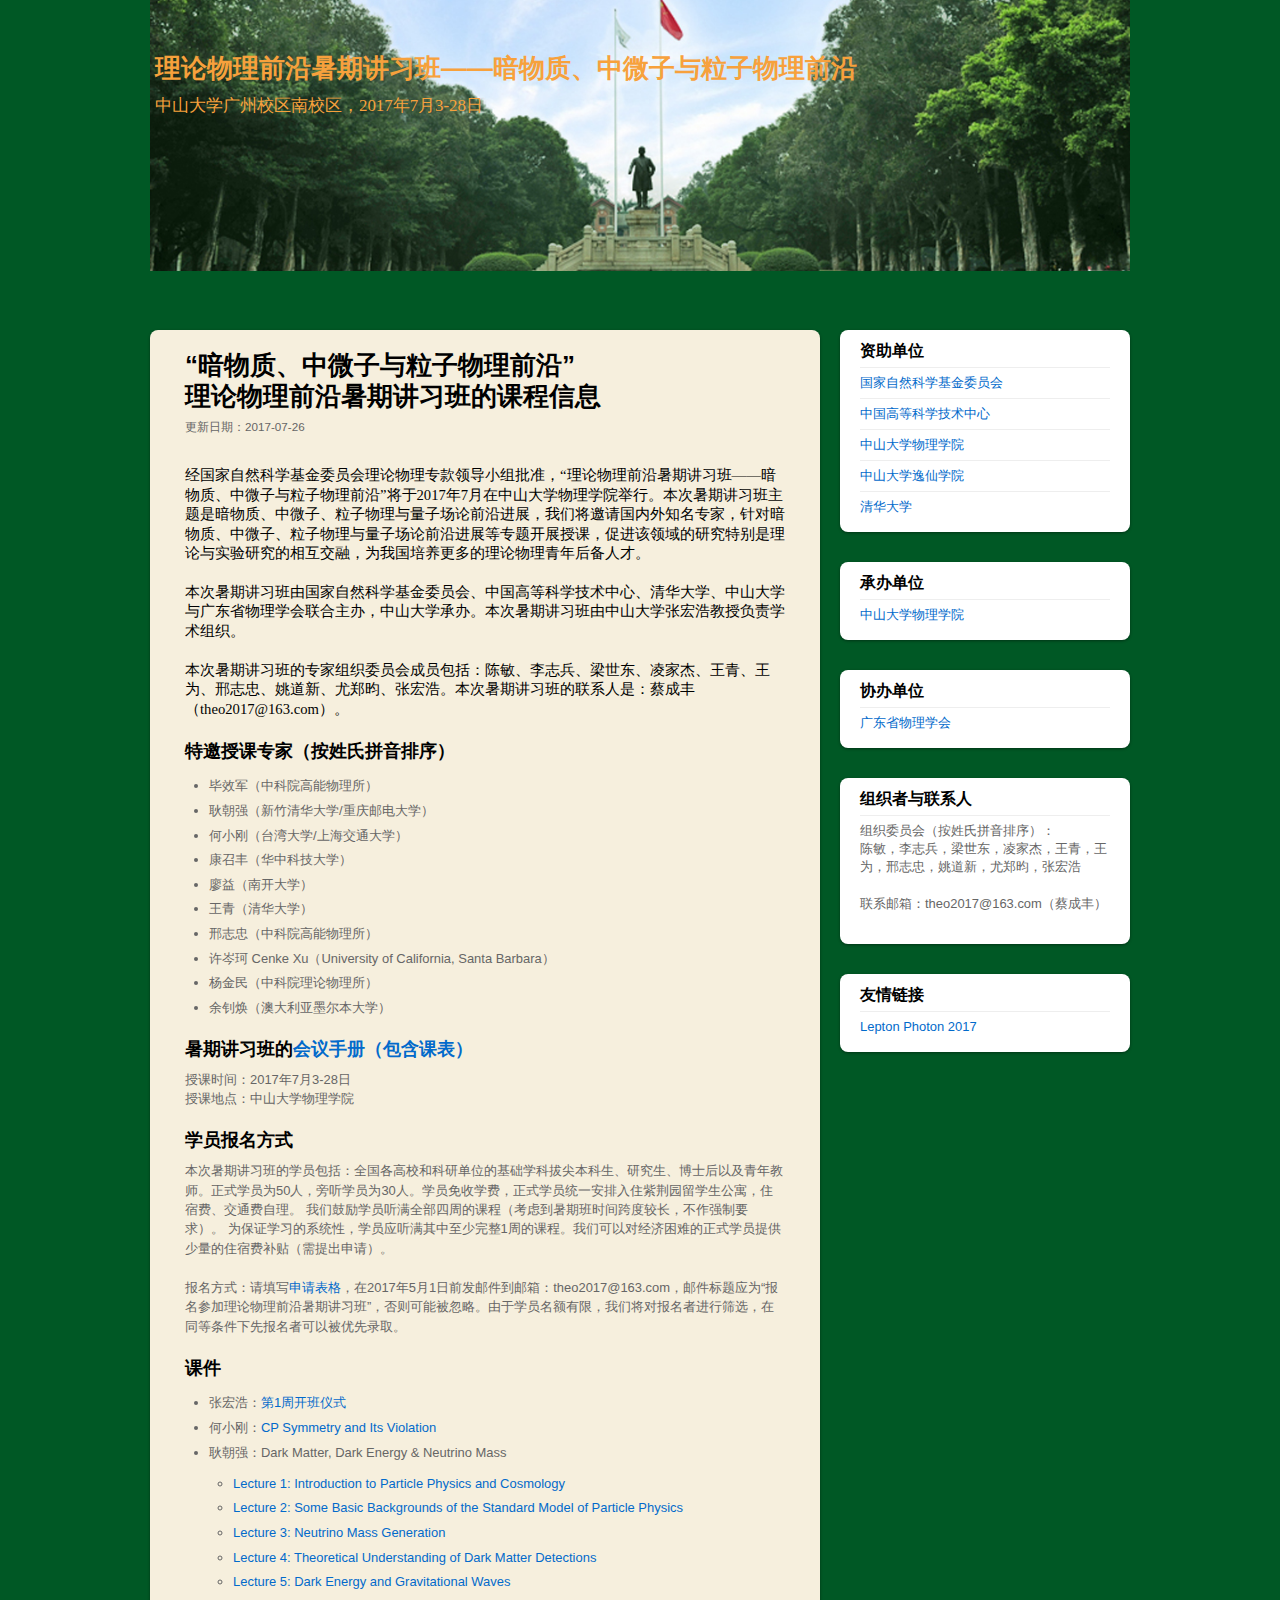
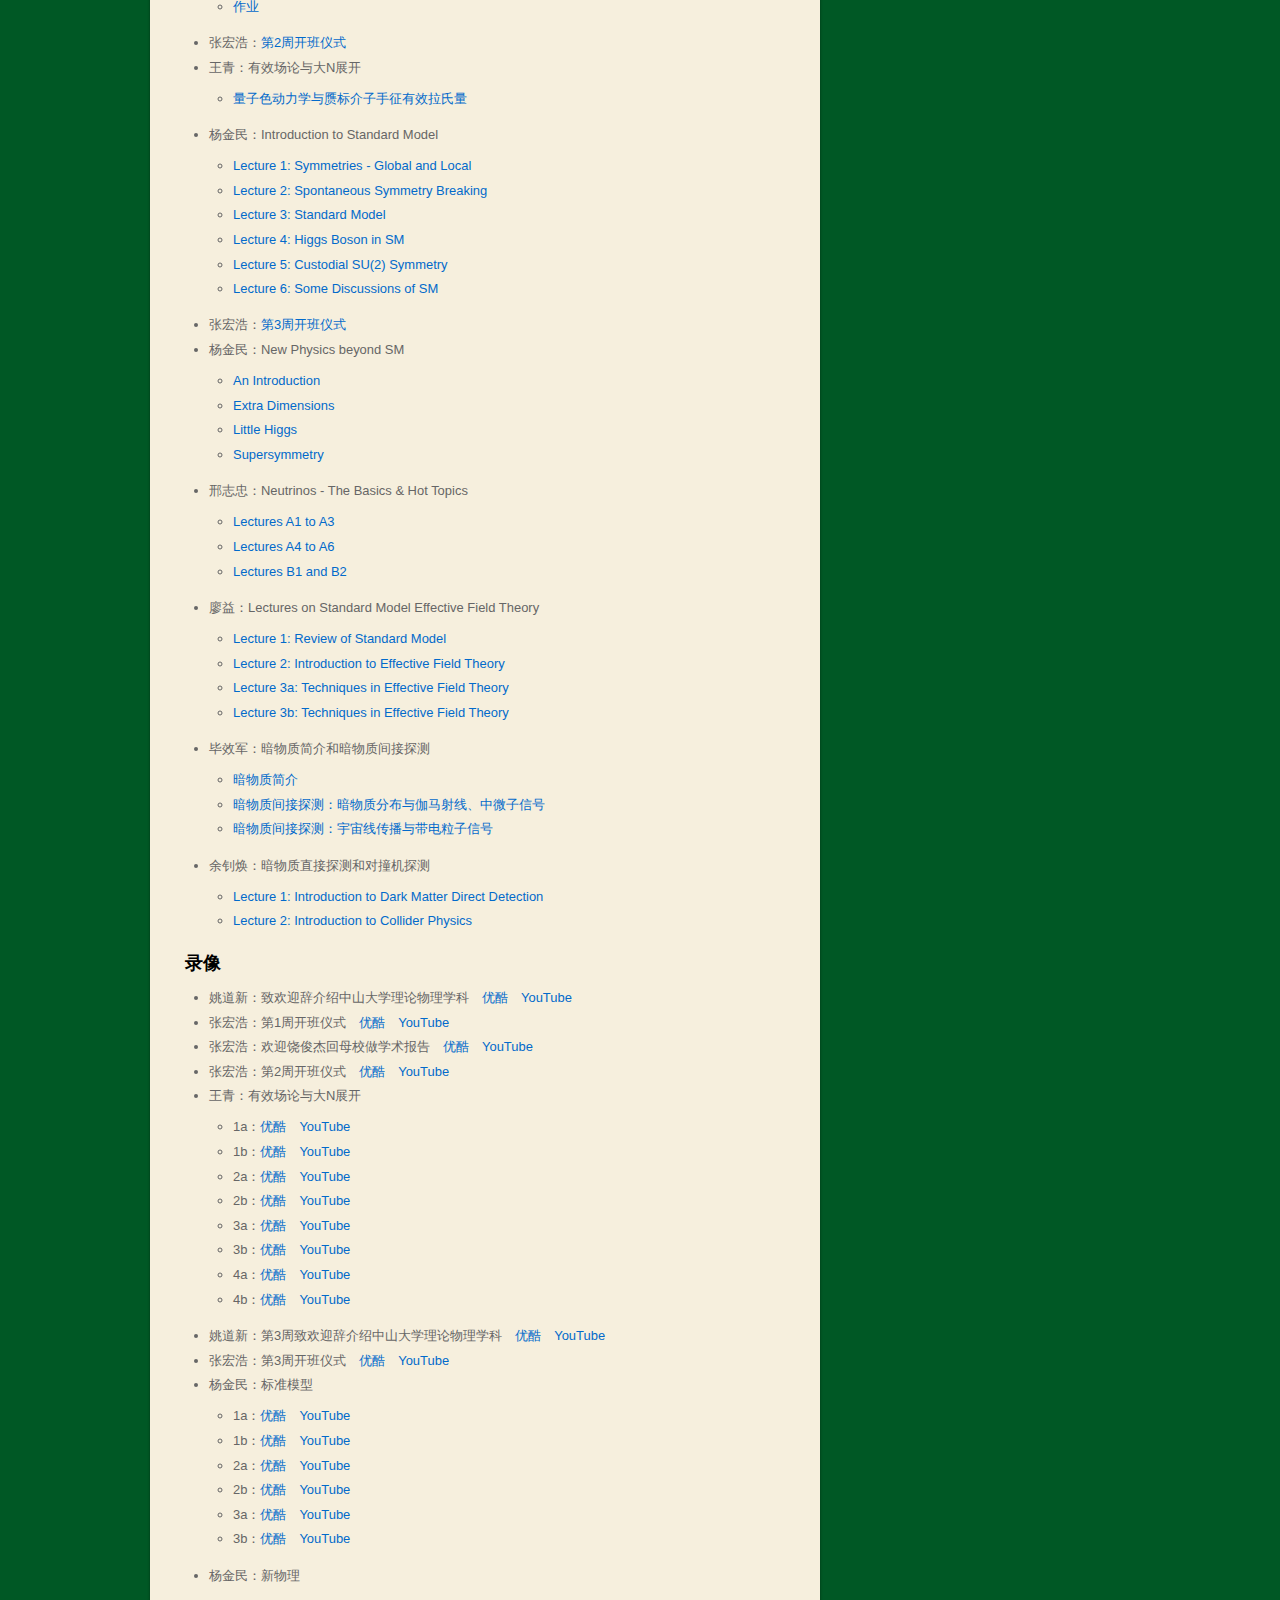
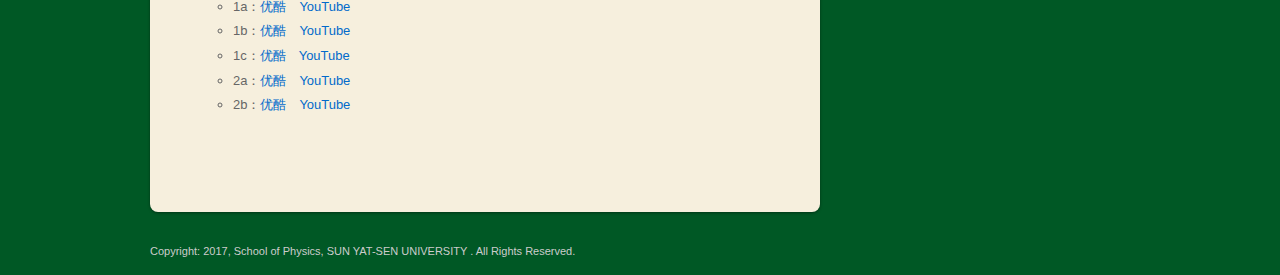
==== theo2017/index.html @ 22d54a9c "test" ====
<!DOCTYPE html PUBLIC "-//W3C//DTD XHTML 1.0 Transitional//EN" "http://www.w3.org/TR/xhtml1/DTD/xhtml1-transitional.dtd">
<html xmlns="http://www.w3.org/1999/xhtml">
<head>

<meta http-equiv="Content-Type" content="text/html;charset=UTF-8">

<!-- disable iPhone inital scale -->
<meta name="viewport" content="width=device-width; initial-scale=1.0">

<title>理论物理前沿暑期讲习班——暗物质、中微子与粒子物理前沿</title>

<meta http-equiv="pragma" content="no-cache">
<meta http-equiv="cache-control" content="no-cache,no-store">
<meta http-equiv="expires" content="-1">


    <!--[if lt IE 9]>
	<script src="html5.js"></script>
	<h3 style="text-align:center; color:white;">You may need a browser which support the <i>html5</i>. (Such as Firefox, Chrome, safari, opera.)</h3>
    <![endif]--> 

<!-- main css -->
<link href="style000.css" rel="stylesheet" type="text/css">

<!-- media queries css -->
<link href="media-qu.css" rel="stylesheet" type="text/css">

</head>

<body>

<div id="pagewrap">

	<header id="header">

		<hgroup>
                     <img src="logo0000.jpg"></img>
			<H1 id="site-logo"><span style="color:#f7a13c;">理论物理前沿暑期讲习班——暗物质、中微子与粒子物理前沿</span></H1>
			<h2 id="site-description">中山大学广州校区南校区，2017年7月3-28日</h2>
		</hgroup>

		

	</header>
	<!-- /#header -->
	
	<div id="content">

		<article class="post clearfix">

			<header>
				<h2 class="post-title">“暗物质、中微子与粒子物理前沿”
<br>理论物理前沿暑期讲习班的课程信息</h2>
				<p class="post-meta">更新日期：2017-07-26</p>
			</header>


<br>
<p class="zhengwen">

经国家自然科学基金委员会理论物理专款领导小组批准，“理论物理前沿暑期讲习班——暗物质、中微子与粒子物理前沿”将于2017年7月在中山大学物理学院举行。本次暑期讲习班主题是暗物质、中微子、粒子物理与量子场论前沿进展，我们将邀请国内外知名专家，针对暗物质、中微子、粒子物理与量子场论前沿进展等专题开展授课，促进该领域的研究特别是理论与实验研究的相互交融，为我国培养更多的理论物理青年后备人才。<br>
<br>
本次暑期讲习班由国家自然科学基金委员会、中国高等科学技术中心、清华大学、中山大学与广东省物理学会联合主办，中山大学承办。本次暑期讲习班由中山大学张宏浩教授负责学术组织。<br>
<br>
本次暑期讲习班的专家组织委员会成员包括：陈敏、李志兵、梁世东、凌家杰、王青、王为、邢志忠、姚道新、尤郑昀、张宏浩。本次暑期讲习班的联系人是：蔡成丰（theo2017@163.com）。

<h3>特邀授课专家（按姓氏拼音排序）</h3>
<ul>

<li>毕效军（中科院高能物理所）
<!--<li>曹庆宏（北京大学）*-->
<!--<li>戴自海（香港科技大学）*-->
<li>耿朝强（新竹清华大学/重庆邮电大学）
<li>何小刚（台湾大学/上海交通大学）
<li>康召丰（华中科技大学）
<li>廖益（南开大学）
<li>王青（清华大学）
<li>邢志忠（中科院高能物理所）
<li>许岑珂 Cenke Xu（University of California, Santa Barbara）
<li>杨金民（中科院理论物理所）
<li>余钊焕（澳大利亚墨尔本大学）
</ul>

<h3>暑期讲习班的<a href="./handbook.pdf" target="_blank" rel="nofollow">会议手册（包含课表）</a></h3>
授课时间：2017年7月3-28日<br>
授课地点：中山大学物理学院

<h3>学员报名方式</h3>
本次暑期讲习班的学员包括：全国各高校和科研单位的基础学科拔尖本科生、研究生、博士后以及青年教师。正式学员为50人，旁听学员为30人。学员免收学费，正式学员统一安排入住紫荆园留学生公寓，住宿费、交通费自理。
我们鼓励学员听满全部四周的课程（考虑到暑期班时间跨度较长，不作强制要求）。
为保证学习的系统性，学员应听满其中至少完整1周的课程。我们可以对经济困难的正式学员提供少量的住宿费补贴（需提出申请）。<br>
<br>
报名方式：请填写<a href="./apply.doc" target="_blank" rel="nofollow">申请表格</a>，在2017年5月1日前发邮件到邮箱：theo2017@163.com，邮件标题应为“报名参加理论物理前沿暑期讲习班”，否则可能被忽略。由于学员名额有限，我们将对报名者进行筛选，在同等条件下先报名者可以被优先录取。
<br>

<h3>课件</h3>
<ul>
	<li>张宏浩：<a href="slides/暑期学校第1周开班仪式.pdf" target="_blank">第1周开班仪式</a></li>
	<li>何小刚：<a href="slides/HeXG_1707_CP_violation.pdf" target="_blank">CP Symmetry and Its Violation</a></li>
	<li>耿朝强：Dark Matter, Dark Energy & Neutrino Mass</li>
	<ul>
		<li><a href="slides/GengCQ_1707_DM_DE_NeutrinoMass_lec1.pdf" target="_blank">Lecture 1: Introduction to Particle Physics and Cosmology</a></li>
		<li><a href="slides/GengCQ_1707_DM_DE_NeutrinoMass_lec2.pdf" target="_blank">Lecture 2: Some Basic Backgrounds of the Standard Model of Particle Physics</a></li>
		<li><a href="slides/GengCQ_1707_DM_DE_NeutrinoMass_lec3.pdf" target="_blank">Lecture 3: Neutrino Mass Generation</a></li>
		<li><a href="slides/GengCQ_1707_DM_DE_NeutrinoMass_lec4.pdf" target="_blank">Lecture 4: Theoretical Understanding of Dark Matter Detections</a></li>
		<li><a href="slides/GengCQ_1707_DM_DE_NeutrinoMass_lec5.pdf" target="_blank">Lecture 5: Dark Energy and Gravitational Waves</a></li>
		<li><a href="slides/GengCQ_1707_homework.pdf" target="_blank">作业</a></li>
	</ul>
	<li>张宏浩：<a href="slides/暑期学校第2周开班仪式.pdf" target="_blank">第2周开班仪式</a></li>
	<li>王青：有效场论与大N展开</li>
	<ul>
		<li><a href="slides/WangQ_1707_EFT_2.pdf" target="_blank">量子色动力学与赝标介子手征有效拉氏量</a></li>
	</ul>
	<li>杨金民：Introduction to Standard Model</li>
	<ul>
		<li><a href="slides/YangJM_1707_SM_1.ppt" target="_blank">Lecture 1: Symmetries - Global and Local</a></li>
		<li><a href="slides/YangJM_1707_SM_2.ppt" target="_blank">Lecture 2: Spontaneous Symmetry Breaking</a></li>
		<li><a href="slides/YangJM_1707_SM_3.ppt" target="_blank">Lecture 3: Standard Model</a></li>
		<li><a href="slides/YangJM_1707_SM_4.ppt" target="_blank">Lecture 4: Higgs Boson in SM</a></li>
		<li><a href="slides/YangJM_1707_SM_5.ppt" target="_blank">Lecture 5: Custodial SU(2) Symmetry</a></li>
		<li><a href="slides/YangJM_1707_SM_6.ppt" target="_blank">Lecture 6: Some Discussions of SM</a></li>
	</ul>
	<li>张宏浩：<a href="slides/暑期学校第3周开班仪式.pdf" target="_blank">第3周开班仪式</a></li>
	<li>杨金民：New Physics beyond SM</li>
	<ul>
		<li><a href="slides/YangJM_1707_NP_0-Intro.pptx" target="_blank">An Introduction</a></li>
		<li><a href="slides/YangJM_1707_NP_1-extra-dim.ppt" target="_blank">Extra Dimensions</a></li>
		<li><a href="slides/YangJM_1707_NP_2-LHT.ppt" target="_blank">Little Higgs</a></li>
		<li><a href="slides/YangJM_1707_NP_4-SUSY.ppt" target="_blank">Supersymmetry</a></li>
	</ul>
	<li>邢志忠：Neutrinos - The Basics & Hot Topics</li>
	<ul>
		<li><a href="slides/XingZZ_1707_neutrinos_A1-A3.pdf" target="_blank">Lectures A1 to A3</a></li>
		<li><a href="slides/XingZZ_1707_neutrinos_A4-A6.pdf" target="_blank">Lectures A4 to A6</a></li>
		<li><a href="slides/XingZZ_1707_neutrinos_B1-B2.ppt" target="_blank">Lectures B1 and B2</a></li>
	</ul>
	<li>廖益：Lectures on Standard Model Effective Field Theory</li>
	<ul>
		<li><a href="slides/LiaoY_1707_lect1_SM.pdf" target="_blank">Lecture 1: Review of Standard Model</a></li>
		<li><a href="slides/LiaoY_1707_lect2_EFT.pdf" target="_blank">Lecture 2: Introduction to Effective Field Theory</a></li>
		<li><a href="slides/LiaoY_1707_lect3a_EFT_tech.pdf" target="_blank">Lecture 3a: Techniques in Effective Field Theory</a></li>
		<li><a href="slides/LiaoY_1707_lect3b_EFT_tech.pdf" target="_blank">Lecture 3b: Techniques in Effective Field Theory</a></li>
	</ul>
	<li>毕效军：暗物质简介和暗物质间接探测</li>
	<ul>
		<li><a href="slides/BiXJ_lect1_DM_intro.pdf" target="_blank">暗物质简介</a></li>
		<li><a href="slides/BiXJ_lect2_DM_ID_gamma_nu.pdf" target="_blank">暗物质间接探测：暗物质分布与伽马射线、中微子信号</a></li>
		<li><a href="slides/BiXJ_lect3_DM_ID_CR.pdf" target="_blank">暗物质间接探测：宇宙线传播与带电粒子信号</a></li>
	</ul>
	<li>余钊焕：暗物质直接探测和对撞机探测</li>
	<ul>
		<li><a href="slides/YuZH_lect1_DM_DD.pdf" target="_blank">Lecture 1: Introduction to Dark Matter Direct Detection</a></li>
		<li><a href="slides/YuZH_lect2_cld_phys.pdf" target="_blank">Lecture 2: Introduction to Collider Physics</a></li>
	</ul>
</ul>

<h3>录像</h3>
<ul>
	<li>姚道新：致欢迎辞介绍中山大学理论物理学科　<a href="http://v.youku.com/v_show/id_XMjg2NTg5NTA0MA==.html" target="_blank">优酷</a>　<a href="http://v.youku.com/v_show/id_XMjg2NTg5NTA0MA==.html" target="_blank">YouTube</a></li>
	<li>张宏浩：第1周开班仪式　<a href="http://v.youku.com/v_show/id_XMjg2NTgzMzA0NA==.html" target="_blank">优酷</a>　<a href="https://youtu.be/gjyWeaBcrw8" target="_blank">YouTube</a></li>
	<li>张宏浩：欢迎饶俊杰回母校做学术报告　<a href="http://v.youku.com/v_show/id_XMjg4MTA0NDU5Ng==.html" target="_blank">优酷</a>　<a href="https://youtu.be/EMFXEBQ53G8" target="_blank">YouTube</a></li>
	<li>张宏浩：第2周开班仪式　<a href="http://v.youku.com/v_show/id_XMjg4MjIxNDg1Mg==.html" target="_blank">优酷</a>　<a href="https://youtu.be/KOdZoD5fe4E" target="_blank">YouTube</a></li>
	<li>王青：有效场论与大N展开</li>
	<ul>
		<li>1a：<a href="http://v.youku.com/v_show/id_XMjg4NDQ1NDI2OA==.html" target="_blank">优酷</a>　<a href="https://youtu.be/XQT_TMJ_gfk" target="_blank">YouTube</a></li>
		<li>1b：<a href="http://v.youku.com/v_show/id_XMjg4NDcwNjc2NA==.html" target="_blank">优酷</a>　<a href="https://youtu.be/89X8x8LZ858" target="_blank">YouTube</a></li>
		<li>2a：<a href="http://v.youku.com/v_show/id_XMjg4NzM0MzY4OA==.html" target="_blank">优酷</a>　<a href="https://youtu.be/4hsB69m6s2o" target="_blank">YouTube</a></li>
		<li>2b：<a href="http://v.youku.com/v_show/id_XMjg4NzQwNzk4MA==.html" target="_blank">优酷</a>　<a href="https://youtu.be/ryXIZwUCMFA" target="_blank">YouTube</a></li>
		<li>3a：<a href="http://v.youku.com/v_show/id_XMjg5MDE3NzI4OA==.html" target="_blank">优酷</a>　<a href="https://youtu.be/KOdAHHt1Vss" target="_blank">YouTube</a></li>
		<li>3b：<a href="http://v.youku.com/v_show/id_XMjg5MDUzNTYyMA==.html" target="_blank">优酷</a>　<a href="https://youtu.be/kt-hk7jhc0A" target="_blank">YouTube</a></li>
		<li>4a：<a href="http://v.youku.com/v_show/id_XMjg5MzMwODQ2NA==.html" target="_blank">优酷</a>　<a href="https://youtu.be/uxqRNf-1vTw" target="_blank">YouTube</a></li>
		<li>4b：<a href="http://v.youku.com/v_show/id_XMjg5MzQyMDQ2OA==.html" target="_blank">优酷</a>　<a href="https://youtu.be/hkafSw60Tnw" target="_blank">YouTube</a></li>
	</ul>
	<li>姚道新：第3周致欢迎辞介绍中山大学理论物理学科　<a href="http://v.youku.com/v_show/id_XMjg5ODMwMTc5Mg==.html" target="_blank">优酷</a>　<a href="https://youtu.be/1mBqqwbQ8Vc" target="_blank">YouTube</a></li>
	<li>张宏浩：第3周开班仪式　<a href="http://v.youku.com/v_show/id_XMjg5ODAzNzUwOA==.html" target="_blank">优酷</a>　<a href="https://youtu.be/jtyEj0Jph9Q" target="_blank">YouTube</a></li>
	<li>杨金民：标准模型</li>
	<ul>
		<li>1a：<a href="http://v.youku.com/v_show/id_XMjg5ODE1OTYwOA==.html" target="_blank">优酷</a>　<a href="https://youtu.be/L6YeV6BAdGI" target="_blank">YouTube</a></li>
		<li>1b：<a href="http://v.youku.com/v_show/id_XMjg5ODI0NTUwNA==.html" target="_blank">优酷</a>　<a href="https://youtu.be/PniGvNuffuI" target="_blank">YouTube</a></li>
		<li>2a：<a href="http://v.youku.com/v_show/id_XMjkwMDA3ODkwNA==.html" target="_blank">优酷</a>　<a href="https://youtu.be/K9Jy_ekG0X4" target="_blank">YouTube</a></li>
		<li>2b：<a href="http://v.youku.com/v_show/id_XMjkwMTA0NDMwOA==.html" target="_blank">优酷</a>　<a href="https://youtu.be/PHDETu2nsq0" target="_blank">YouTube</a></li>
		<li>3a：<a href="http://v.youku.com/v_show/id_XMjkwNDIxMzA0NA==.html" target="_blank">优酷</a>　<a href="https://youtu.be/ELVitCm0CVw" target="_blank">YouTube</a></li>
		<li>3b：<a href="http://v.youku.com/v_show/id_XMjkwNDIxNjM0NA==.html" target="_blank">优酷</a>　<a href="https://youtu.be/_60155E6OYc" target="_blank">YouTube</a></li>
	</ul>
	<li>杨金民：新物理</li>
	<ul>
		<li>1a：<a href="http://v.youku.com/v_show/id_XMjkwNTYwMDc5Ng==.html" target="_blank">优酷</a>　<a href="https://youtu.be/FF-zbcbVbo4" target="_blank">YouTube</a></li>
		<li>1b：<a href="http://v.youku.com/v_show/id_XMjkwNTczODU5Ng==.html" target="_blank">优酷</a>　<a href="https://youtu.be/kz6fAfQloJA" target="_blank">YouTube</a></li>
		<li>1c：<a href="http://v.youku.com/v_show/id_XMjkwNjAzNzI5Ng==.html" target="_blank">优酷</a>　<a href="https://youtu.be/1-XF1yk3pGI" target="_blank">YouTube</a></li>
		<li>2a：<a href="http://v.youku.com/v_show/id_XMjkwNjQ0NTYxNg==.html" target="_blank">优酷</a>　<a href="https://youtu.be/vD3pzwej-Oo" target="_blank">YouTube</a></li>
		<li>2b：<a href="http://v.youku.com/v_show/id_XMjkwNjk5NjgzMg==.html" target="_blank">优酷</a>　<a href="https://youtu.be/1xt3Qe5IboQ" target="_blank">YouTube</a></li>
	</ul>
</ul>


<br>


</p>
		</article>
		<!-- /.post -->

	</div>
	<!-- /#content --> 
	
	
	<aside id="sidebar">

		<section class="widget clearfix">
			<h4 class="widgettitle">资助单位</h4>
			<ul>
				<li><a href="http://www.nsfc.gov.cn/" target="_blank" rel="nofollow">国家自然科学基金委员会</a></li>
<li><a href="http://www.ccast.ac.cn/" target="_blank" rel="nofollow">中国高等科学技术中心</a></li>
				<li><a href="http://spe.sysu.edu.cn/" target="_blank" rel="nofollow">中山大学物理学院</a></li>
<li><a href="http://yss.sysu.edu.cn/" target="_blank" rel="nofollow">中山大学逸仙学院</a></li>
<li><a href="http://www.tsinghua.edu.cn/publish/newthu/index.html" target="_blank" rel="nofollow">清华大学</a></li>	
					
			</ul>
		</section>

<section class="widget">
			<h4 class="widgettitle">承办单位</h4>
			<ul>
<li>
<a href="http://spe.sysu.edu.cn/" target="_blank" rel="nofollow">中山大学物理学院</a>
</li>			</ul>
		</section>


<section class="widget">
			<h4 class="widgettitle">协办单位</h4>
			<ul>
<li>
<a href="http://www.gdphyss.org/" target="_blank" rel="nofollow">广东省物理学会</a>
</li>			</ul>
		</section>

		<section class="widget">
			<h4 class="widgettitle">组织者与联系人</h4>
			<ul>
<li>
<p> 
组织委员会（按姓氏拼音排序）：<br>
陈敏，李志兵，梁世东，凌家杰，王青，王为，邢志忠，姚道新，尤郑昀，张宏浩

<br><br>
联系邮箱：theo2017@163.com（蔡成丰）<br>

</p>				

</li>

			</ul>
		</section>

<section class="widget">
			<h4 class="widgettitle">友情链接</h4>
			<ul>
<li>
<a href="http://lp2017.sysu.edu.cn/" target="_blank" rel="nofollow">Lepton Photon 2017</a>
</li>			</ul>
		</section>

		<!-- /.widget -->

						
	</aside>
	<!-- /#sidebar -->

	<footer id="footer">
	<p>Copyright: 2017, School of Physics, SUN YAT-SEN UNIVERSITY . All Rights Reserved.</p>
	</footer>
	<!-- /#footer --> 
	
</div>
<!-- /#pagewrap -->


</body></html>
---- theo2017/style000.css ----
/************************************************************************************
RESET
*************************************************************************************/
html, body, address, blockquote, div, dl, form, h1, h2, h3, h4, h5, h6, ol, p, pre, table, ul,
dd, dt, li, tbody, td, tfoot, th, thead, tr, button, del, ins, map, object,
a, abbr, acronym, b, bdo, big, br, cite, code, dfn, em, i, img, kbd, q, samp, small, span,
strong, sub, sup, tt, var, legend, fieldset {
	margin: 0;
	padding: 0;
}

img, fieldset {
	border: 0;
}

/* set image max width to 100% */
img {
	max-width: 100%;
	height: auto;
	width: auto\9; /* ie8 */
}

/* set html5 elements to block */
article, aside, details, figcaption, figure, footer, header, hgroup, menu, nav, section { 
    display: block;
}

/************************************************************************************
GENERAL STYLING
*************************************************************************************/
html{overflow-y:scroll;}

body {
	background: #0d1424 url(08837.jpg) repeat center top;
	font: .81em/150% Arial, Helvetica, sans-serif;
	color: #666;
}

a {
	color: #026acb;
	text-decoration: none;
	outline: none;
}
a:hover {
	text-decoration: underline;
}
p {
	margin: 0 0 1.2em;
	padding: 0;
}

/* list */
ul, ol {
	margin: 1em 0 1.4em 24px;
	padding: 0;
	line-height: 140%;
}
li {
	margin: 0 0 .5em 0;
	padding: 0;
}

/* headings */
h1, h2, h3, h4, h5, h6 {
	line-height: 1.4em;
	margin: 20px 0 .4em;
	color: #000000;
}
h1 {
	font-size: 2em;
}
h2 {
	font-size: 1.6em;
}
h3 {
	font-size: 1.4em;
}
h4 {
	font-size: 1.2em;
}
h5 {
	font-size: 1.1em;
}
h6 {
	font-size: 1em;
}

/* reset webkit search input styles */
input[type=search] {
	-webkit-appearance: none;
	outline: none;
}
input[type="search"]::-webkit-search-decoration, 
input[type="search"]::-webkit-search-cancel-button {
	display: none;
}

/************************************************************************************
STRUCTURE
*************************************************************************************/
#pagewrap {
	width: 980px;
	margin: 0 auto;
}

/************************************************************************************
HEADER
*************************************************************************************/
#header {
	position: relative;
	height: 300px;}

/* site logo */
#site-logo {
	position: absolute;
	top: 30px;
	left:5px;
}
#site-logo a {
	font: bold 50px/100% Helvetica, Arial, sans-serif;
	color: #ffffff;
	text-decoration: none;
}

/* site description */
#site-description {
	font: normal 130%/130% palatino,Georgia,"Times New Roman", Times, serif;
	color: #f7a13c;
	position: absolute;
	top: 75px;
	left:5px;
}

/* searchform */
#searchform {
	position: absolute;
	right: 10px;
	bottom: 6px;
	z-index: 100;
	width: 160px;
}
#searchform #s {
	width: 140px;
	float: right;
	background: #ffffff;
	border: none;
	padding: 6px 10px;
	/* border radius */
	-webkit-border-radius: 5px;
	-moz-border-radius: 5px;
	border-radius: 5px;
	/* box shadow */
	-webkit-box-shadow: inset 0 1px 2px rgba(0,0,0,.2);
	-moz-box-shadow: inset 0 1px 2px rgba(0,0,0,.2);
	box-shadow: inset 0 1px 2px rgba(0,0,0,.2);
	/* transition */
	-webkit-transition: width .7s;
	-moz-transition: width .7s;
	transition: width .7s;
}

/************************************************************************************
MAIN NAVIGATION
*************************************************************************************/
#main-nav {
	width: 100%;
	background: #cccccc;
	margin: 0;
	padding: 0;
	position: absolute;
	left: 0;
	bottom: 0;
	z-index: 100;
	/* gradient */
	background: #6a6a6a url(http://hepg.sdu.edu.cn/~dyb2013/css/images/nav-bar-bg.png) repeat-x;
	background: -webkit-gradient(linear, left top, left bottom, from(#b9b9b9), to(#6a6a6a));
	background: -moz-linear-gradient(top,  #b9b9b9,  #6a6a6a);
	background: linear-gradient(-90deg, #b9b9b9, #6a6a6a);
	/* rounded corner */
	-webkit-border-radius: 8px;
	-moz-border-radius: 8px;
	border-radius: 8px;
	/* box shadow */
	-webkit-box-shadow: inset 0 1px 0 rgba(255,255,255,.3), 0 1px 1px rgba(0,0,0,.4);
	-moz-box-shadow: inset 0 1px 0 rgba(255,255,255,.3), 0 1px 1px rgba(0,0,0,.4);
	box-shadow: inset 0 1px 0 rgba(255,255,255,.3), 0 1px 1px rgba(0,0,0,.4);
}
#main-nav li {
	margin: 0;
	padding: 0;
	list-style: none;
	float: left;
	position: relative;
}
#main-nav li:first-child {
	margin-left: 10px;
}
#main-nav a {
	line-height: 100%;
	font-weight: bold;
	color: #ffffff;
	display: block;
	padding: 14px 15px;
	text-decoration: none;
	text-shadow: 0 -1px 0 rgba(0,0,0,.5);
}
#main-nav a:hover {
	color: #ffffff;
	background: #474747;
	/* gradient */
	background: -webkit-gradient(linear, left top, left bottom, from(#282828), to(#4f4f4f));
	background: -moz-linear-gradient(top,  #282828,  #4f4f4f);
	background: linear-gradient(-90deg, #282828, #4f4f4f);
}

/************************************************************************************
CONTENT
*************************************************************************************/
#content {
	background: #f6efdd;
	margin: 30px 0 30px;
	padding: 20px 35px;
	width: 600px;
	float: left;
	/* rounded corner */
	-webkit-border-radius: 8px;
	-moz-border-radius: 8px;
	border-radius: 8px;
	/* box shadow */
	-webkit-box-shadow: 0 1px 3px rgba(0,0,0,.4);
	-moz-box-shadow: 0 1px 3px rgba(0,0,0,.4);
	box-shadow: 0 1px 3px rgba(0,0,0,.4);
}

/* post */
.post {
	margin-bottom: 40px;
}
.post-title {
	margin: 0 0 5px;
	padding: 0;
	font: bold 26px/120% Arial, Helvetica, sans-serif;
}
.post-title a {
	text-decoration: none;
	color: #000000;
}
.post-meta {
	margin: 0 0 10px;
	font-size: 90%;
}

/* post image */
.post-image {
	margin: 0 0 15px;
}

.zhengwen
{
	color:#000000;
	font-family:'palatino', 'georgia','times new roman', times, serif;;
	font-size:11pt;
}

/************************************************************************************
SIDEBAR
*************************************************************************************/
#sidebar {
	width: 290px;
	float: right;
	margin: 30px 0 30px;
}
.widget {
	background: #ffffff;
	margin: 0 0 30px;
	padding: 10px 20px;
	/* rounded corner */
	-webkit-border-radius: 8px;
	-moz-border-radius: 8px;
	border-radius: 8px;
	/* box shadow */
	-webkit-box-shadow: 0 1px 3px rgba(0,0,0,.4);
	-moz-box-shadow: 0 1px 3px rgba(0,0,0,.4);
	box-shadow: 0 1px 3px rgba(0,0,0,.4);
}
.widgettitle {
	margin: 0 0 5px;
	padding: 0;	
}
.widget ul {
	margin: 0;
	padding: 0;
}
.widget li {
	margin: 0;
	padding: 6px 0;
	list-style: none;
	clear: both;
	border-top: solid 1px #eee;
}

/* flickr widget */
.widget .flickr_badge_image {
	margin-top: 10px;
}
.widget .flickr_badge_image img {
	width: 48px;
	height: 48px;
	margin-right: 12px;
	margin-bottom: 12px;
	float: left;
}

/************************************************************************************
FOOTER
*************************************************************************************/
#footer {
	clear: both;
	color: #cccccc;
	font-size: 85%;
}
#footer a {
	color: #ffffff;
}

/************************************************************************************
CLEARFIX
*************************************************************************************/
.clearfix:after { visibility: hidden; display: block; font-size: 0; content: " "; clear: both; height: 0; }
.clearfix { display: inline-block; }
.clearfix { display: block; zoom: 1; }

/***********************************************************************************
table
*************************************************************************************/

table.seminars
{

border-collapse: collapse;
width:100%;
border-color:black;

}



td
{
/*
padding-left: 0.2cm;
*/
height:40px;
}

td.date
{
width:70px;
}
---- theo2017/media-qu.css ----
/************************************************************************************
smaller than 980
*************************************************************************************/
@media screen and (min-width: 660px) {

body{min-width:960px;}
}

/************************************************************************************
smaller than 650
*************************************************************************************/
@media screen and (max-width: 650px) {

	#pagewrap {
		width: 95%;
	}
	/* content */
	#content {
		width: 60%;
		padding: 3% 4%;
	}

	/* sidebar */
	#sidebar {
		width: 30%;
	}
	#sidebar .widget {
		padding: 8% 7%;
		margin-bottom: 10px;
	}

	/* embedded videos */
	.video embed,
	.video object,
	.video iframe {
		width: 100%;
		height: auto;
		min-height: 300px;
	}



	/* header */
	#header {
	height:auto;
	}

#header img
{display:none;}
	/* search form */
	#searchform {
		position: absolute;
		top: 5px;
		right: 0;
		z-index: 100;
		height: 40px;
	}
	#searchform #s {
		width: 70px;
	}
	#searchform #s:focus {
		width: 150px;
	}

	/* main nav */
	#main-nav {
		position: static;
	}

	/* site logo */
	#site-logo {
		margin: 15px 100px 5px 0;
		position: static;
	}

	/* site description */
	#site-description {
		margin: 0 0 15px;
		position: static;
	}

	/* content */
	#content {
		width: auto;
		float: none;
		margin: 20px 0;
	}

	/* sidebar */
	#sidebar {
		width: 100%;
		margin: 0;
		float: none;
	}
	#sidebar .widget {
		padding: 3% 4%;
		margin: 0 0 10px;
	}

	/* embedded videos */
	.video embed,
	.video object,
	.video iframe {
		min-height: 250px;
	}

}

/************************************************************************************
smaller than 560
*************************************************************************************/
@media screen and (max-width: 480px) {

	/* disable webkit text size adjust (for iPhone) */
	html {
		-webkit-text-size-adjust: none;
	}

	/* main nav */
	#main-nav a {
		font-size: 10px;
		padding: 10px 8px;
	}

	#site-logo {
		font-size:16px;
	}
	#site-description{
		font-size:10px;
	}
	h1.post-title {
		font-size:16px;
	}
}
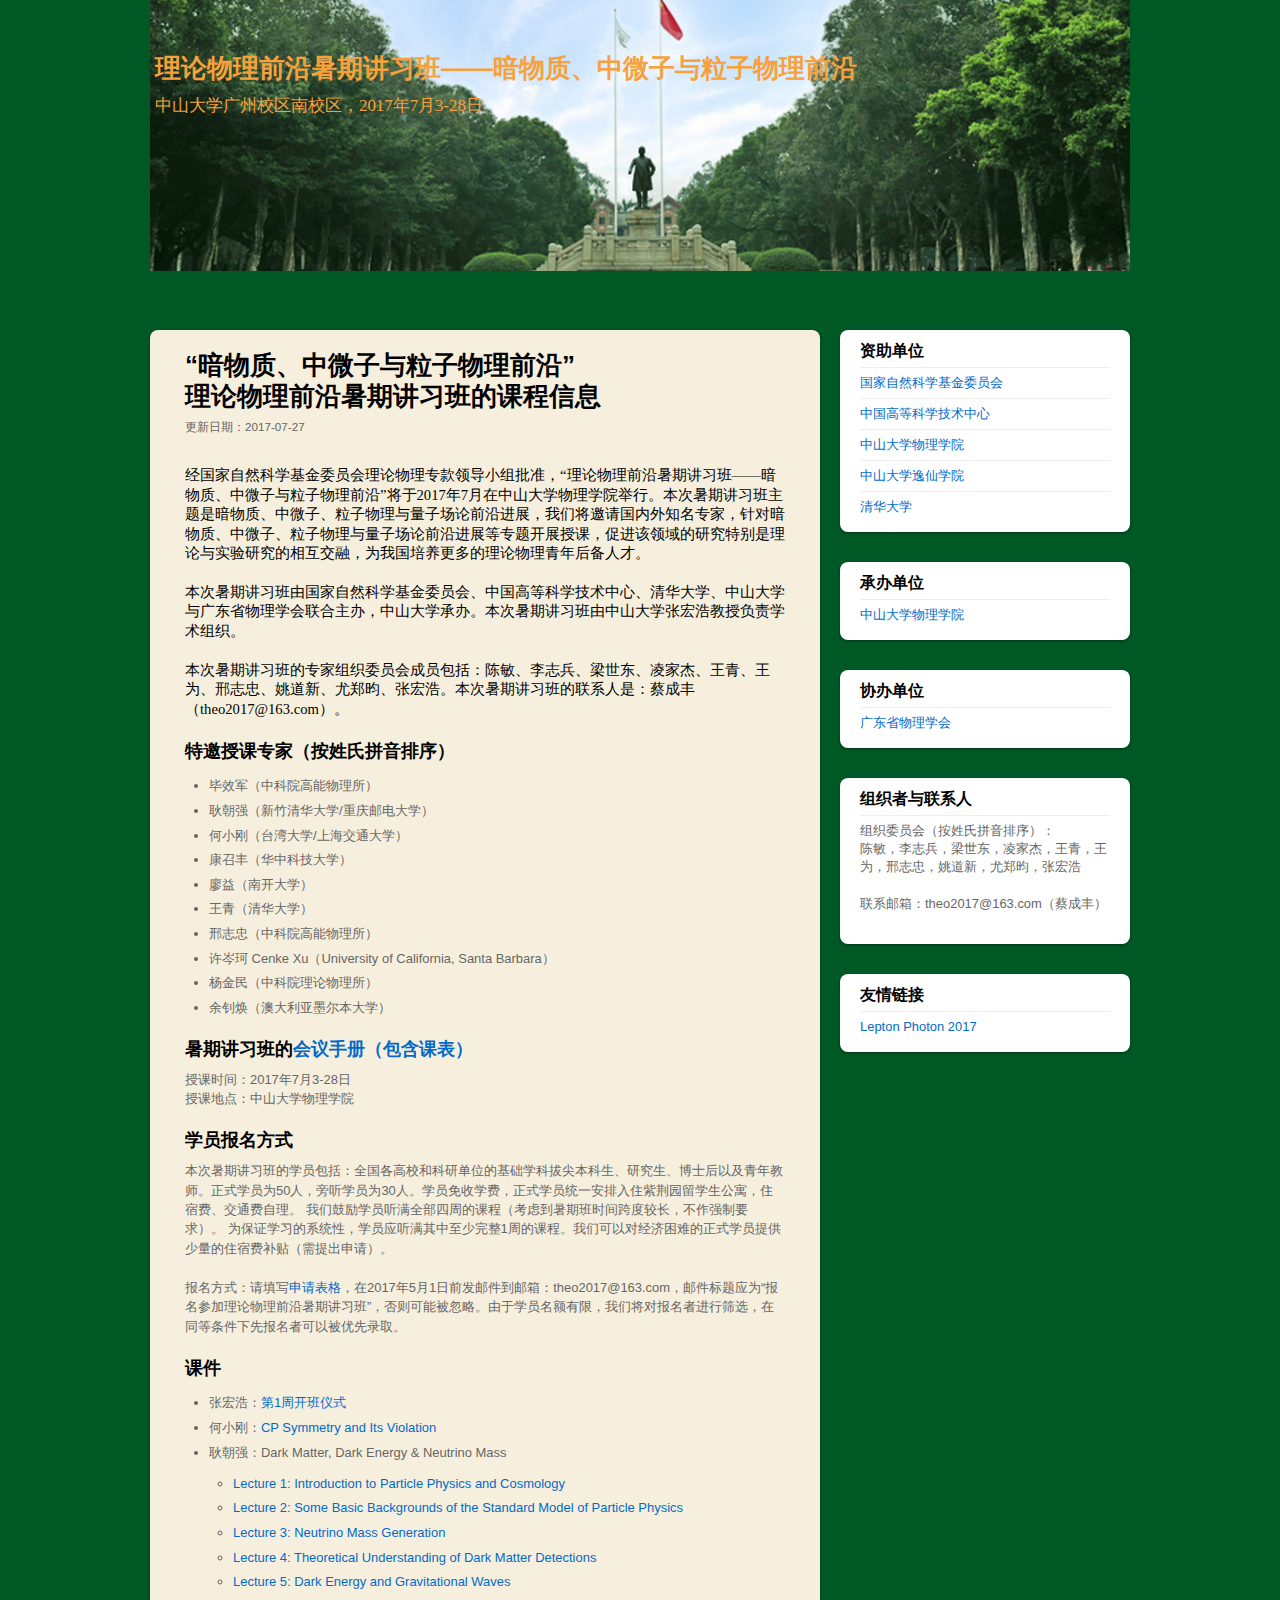
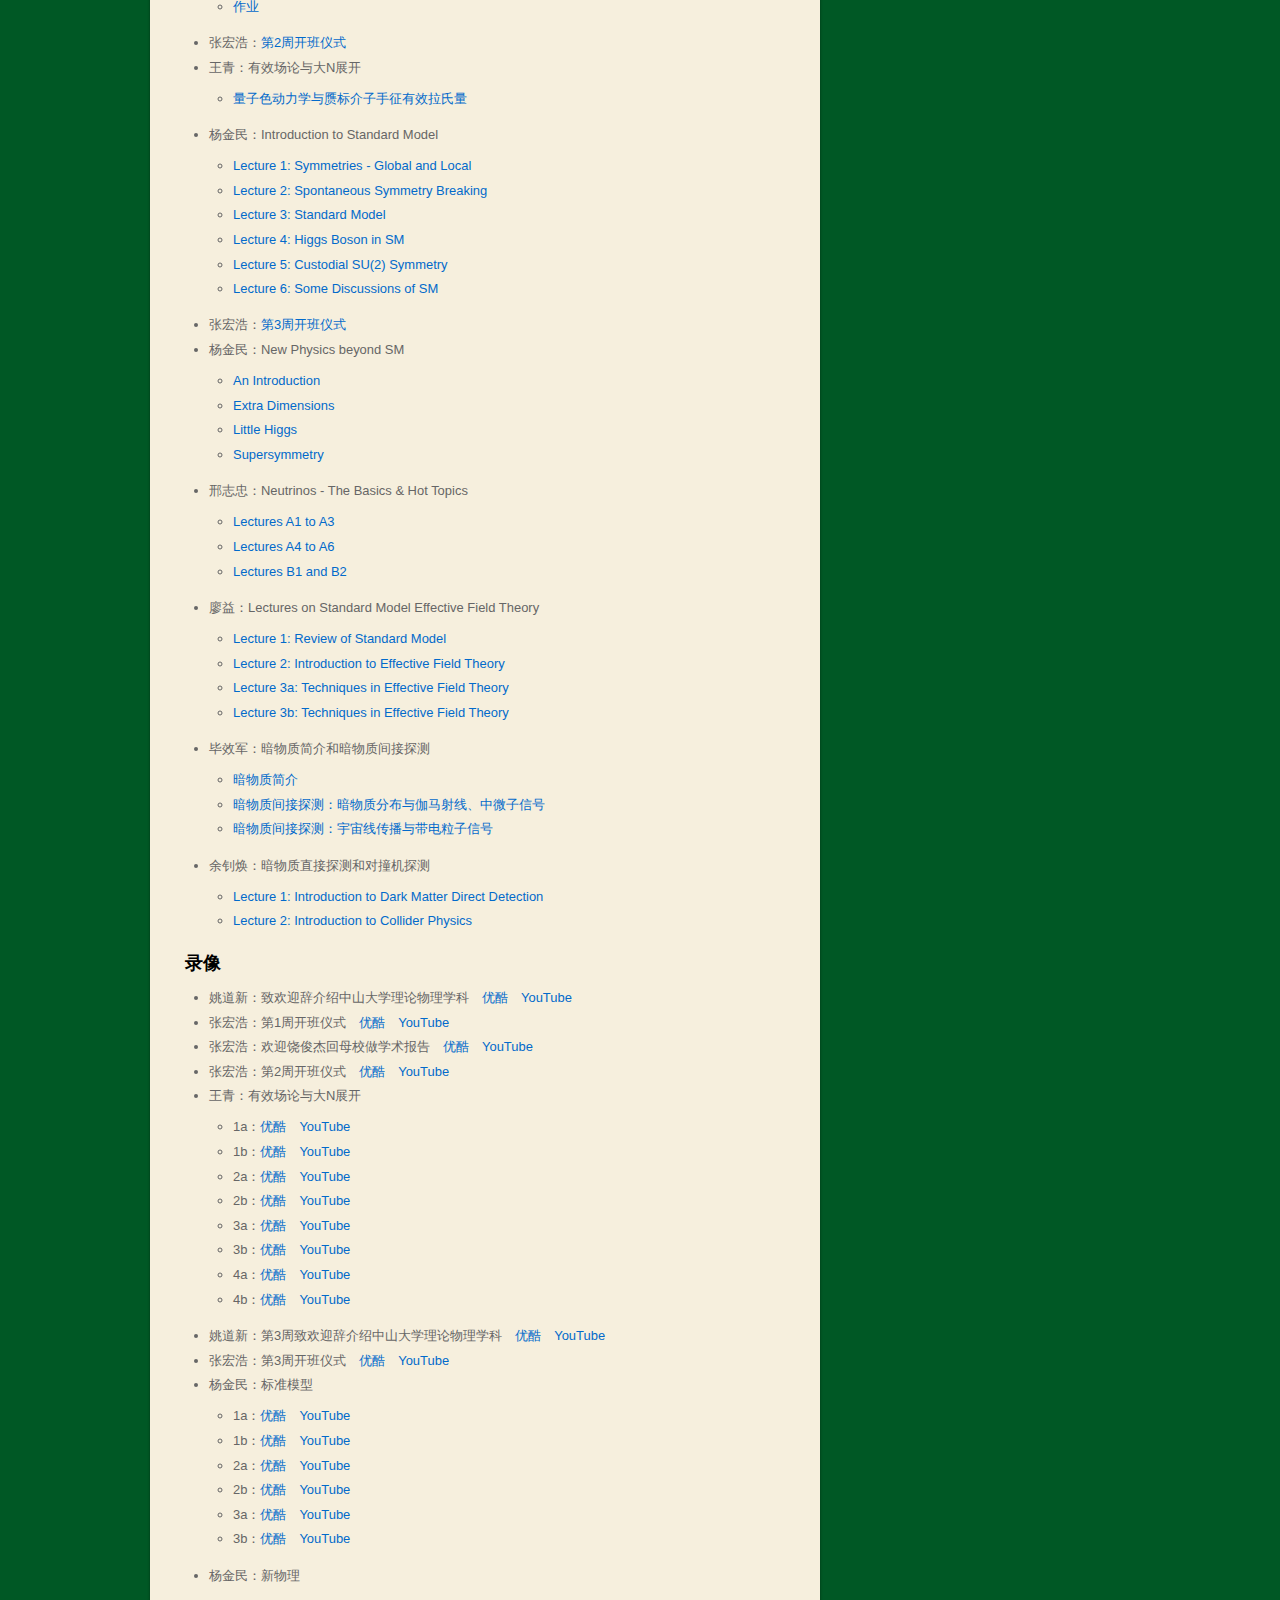
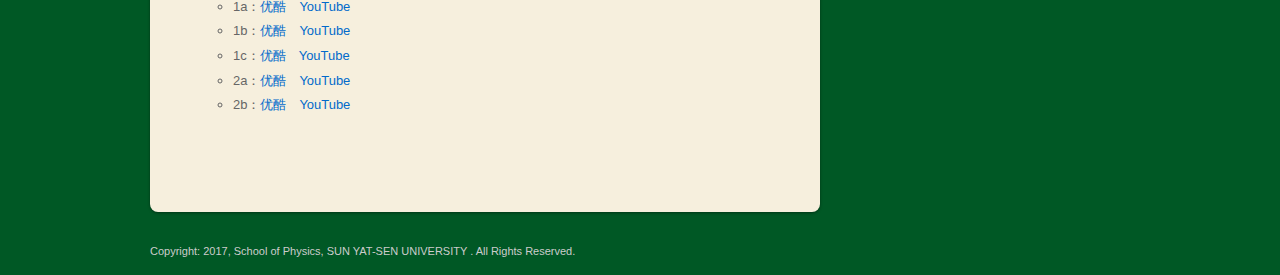
==== commit 1db6f965: "test" ====
--- a/theo2017/index.html
+++ b/theo2017/index.html
@@ -51,7 +51,7 @@
 			<header>
 				<h2 class="post-title">“暗物质、中微子与粒子物理前沿”
 <br>理论物理前沿暑期讲习班的课程信息</h2>
-				<p class="post-meta">更新日期：2017-07-26</p>
+				<p class="post-meta">更新日期：2017-07-27</p>
 			</header>
 
 
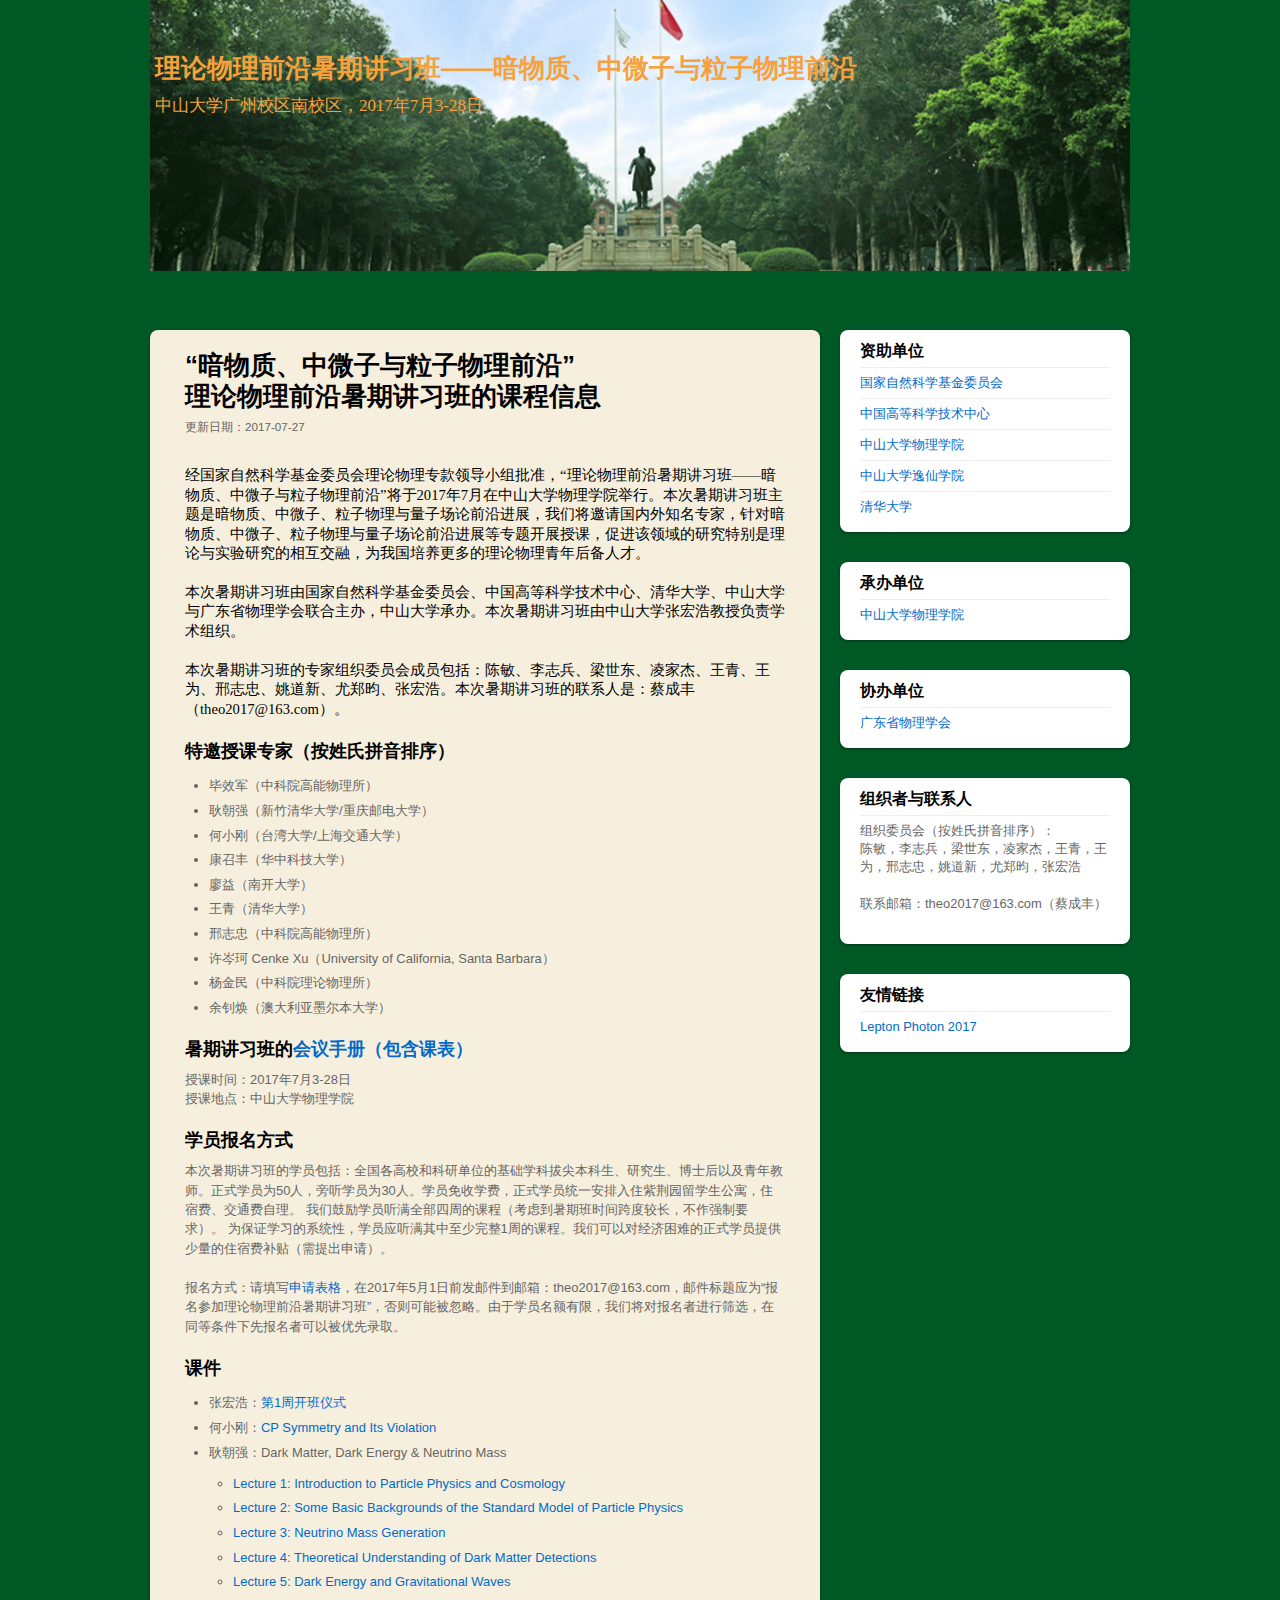
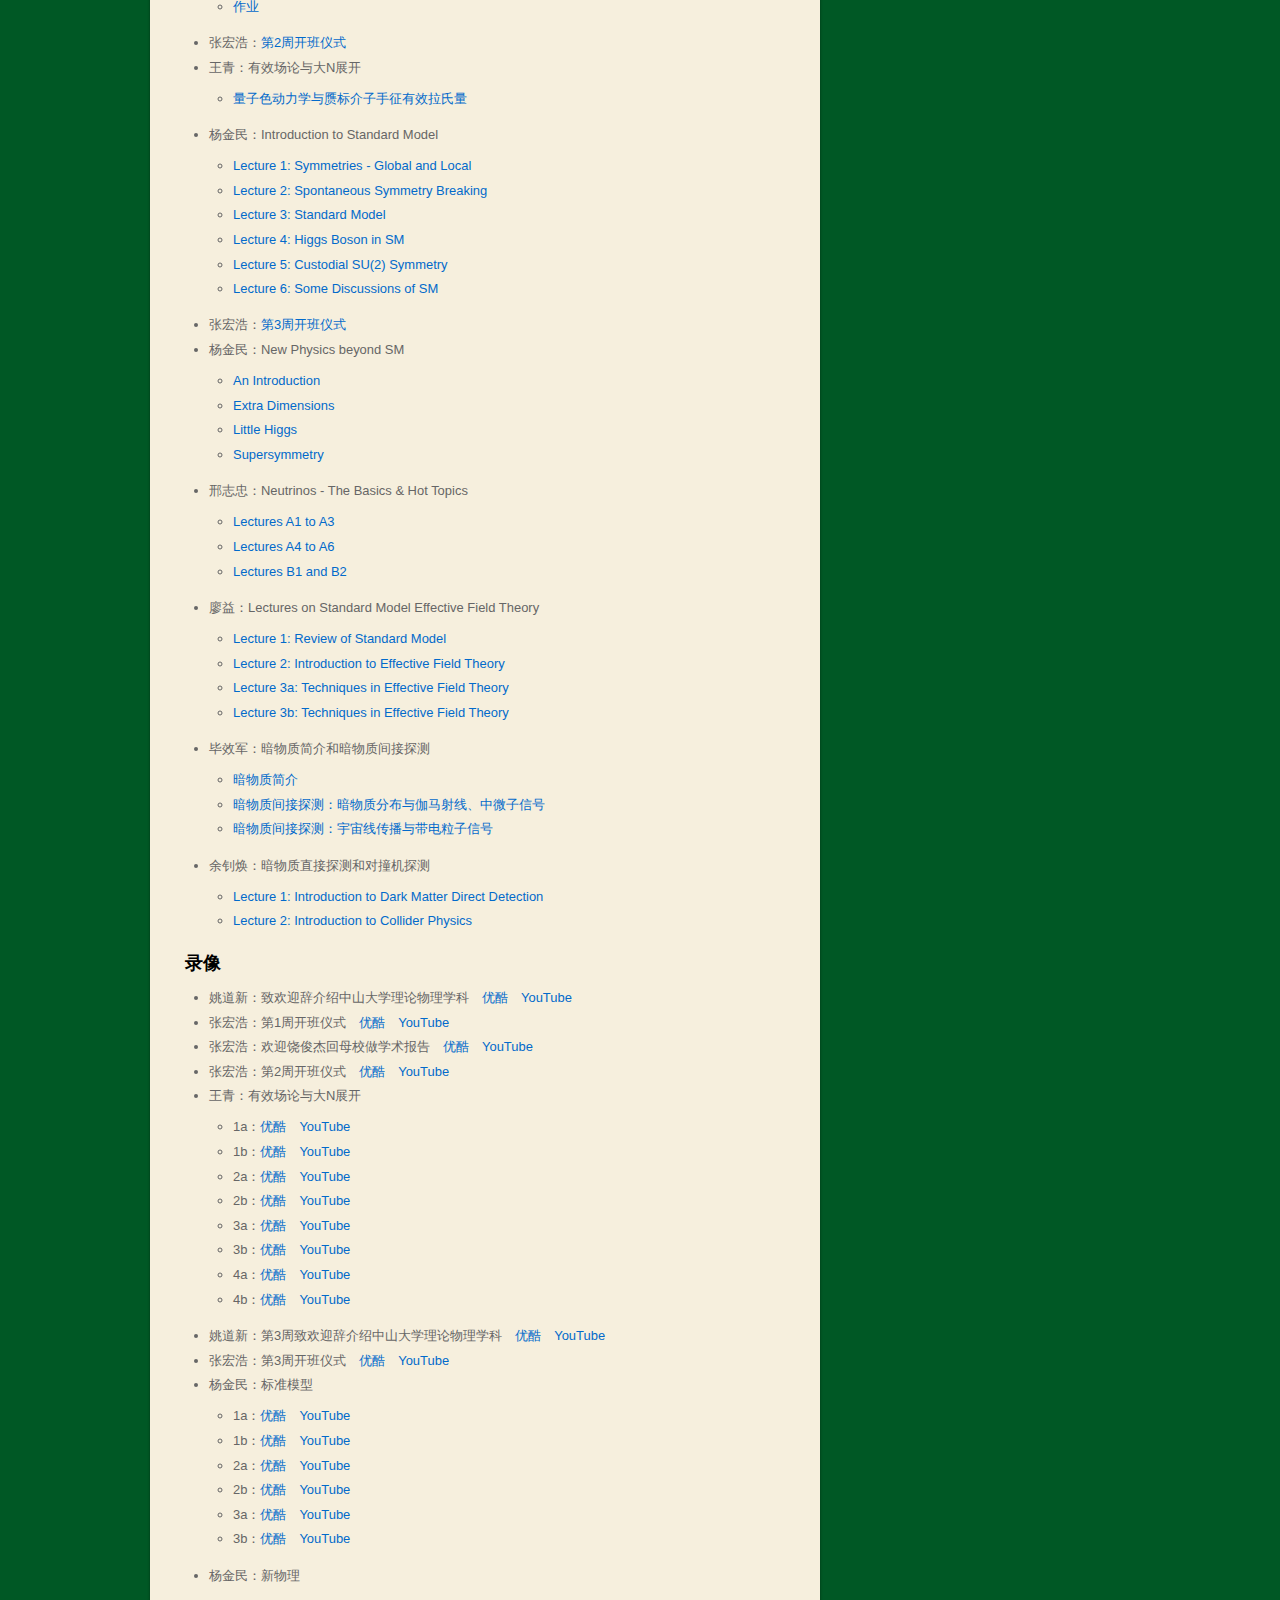
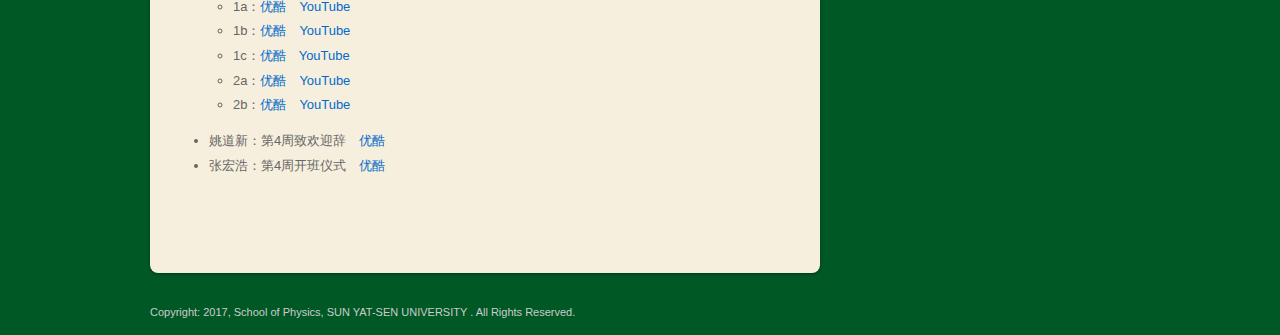
==== commit d33f1e79: "test" ====
--- a/theo2017/index.html
+++ b/theo2017/index.html
@@ -190,6 +190,8 @@
 		<li>2a：<a href="http://v.youku.com/v_show/id_XMjkwNjQ0NTYxNg==.html" target="_blank">优酷</a>　<a href="https://youtu.be/vD3pzwej-Oo" target="_blank">YouTube</a></li>
 		<li>2b：<a href="http://v.youku.com/v_show/id_XMjkwNjk5NjgzMg==.html" target="_blank">优酷</a>　<a href="https://youtu.be/1xt3Qe5IboQ" target="_blank">YouTube</a></li>
 	</ul>
+	<li>姚道新：第4周致欢迎辞　<a href="http://v.youku.com/v_show/id_XMjkxNzE4MzA0OA==.html" target="_blank">优酷</a></li>
+	<li>张宏浩：第4周开班仪式　<a href="http://v.youku.com/v_show/id_XMjkxNzIzNzQwNA==.html" target="_blank">优酷</a></li>
 </ul>
 
 
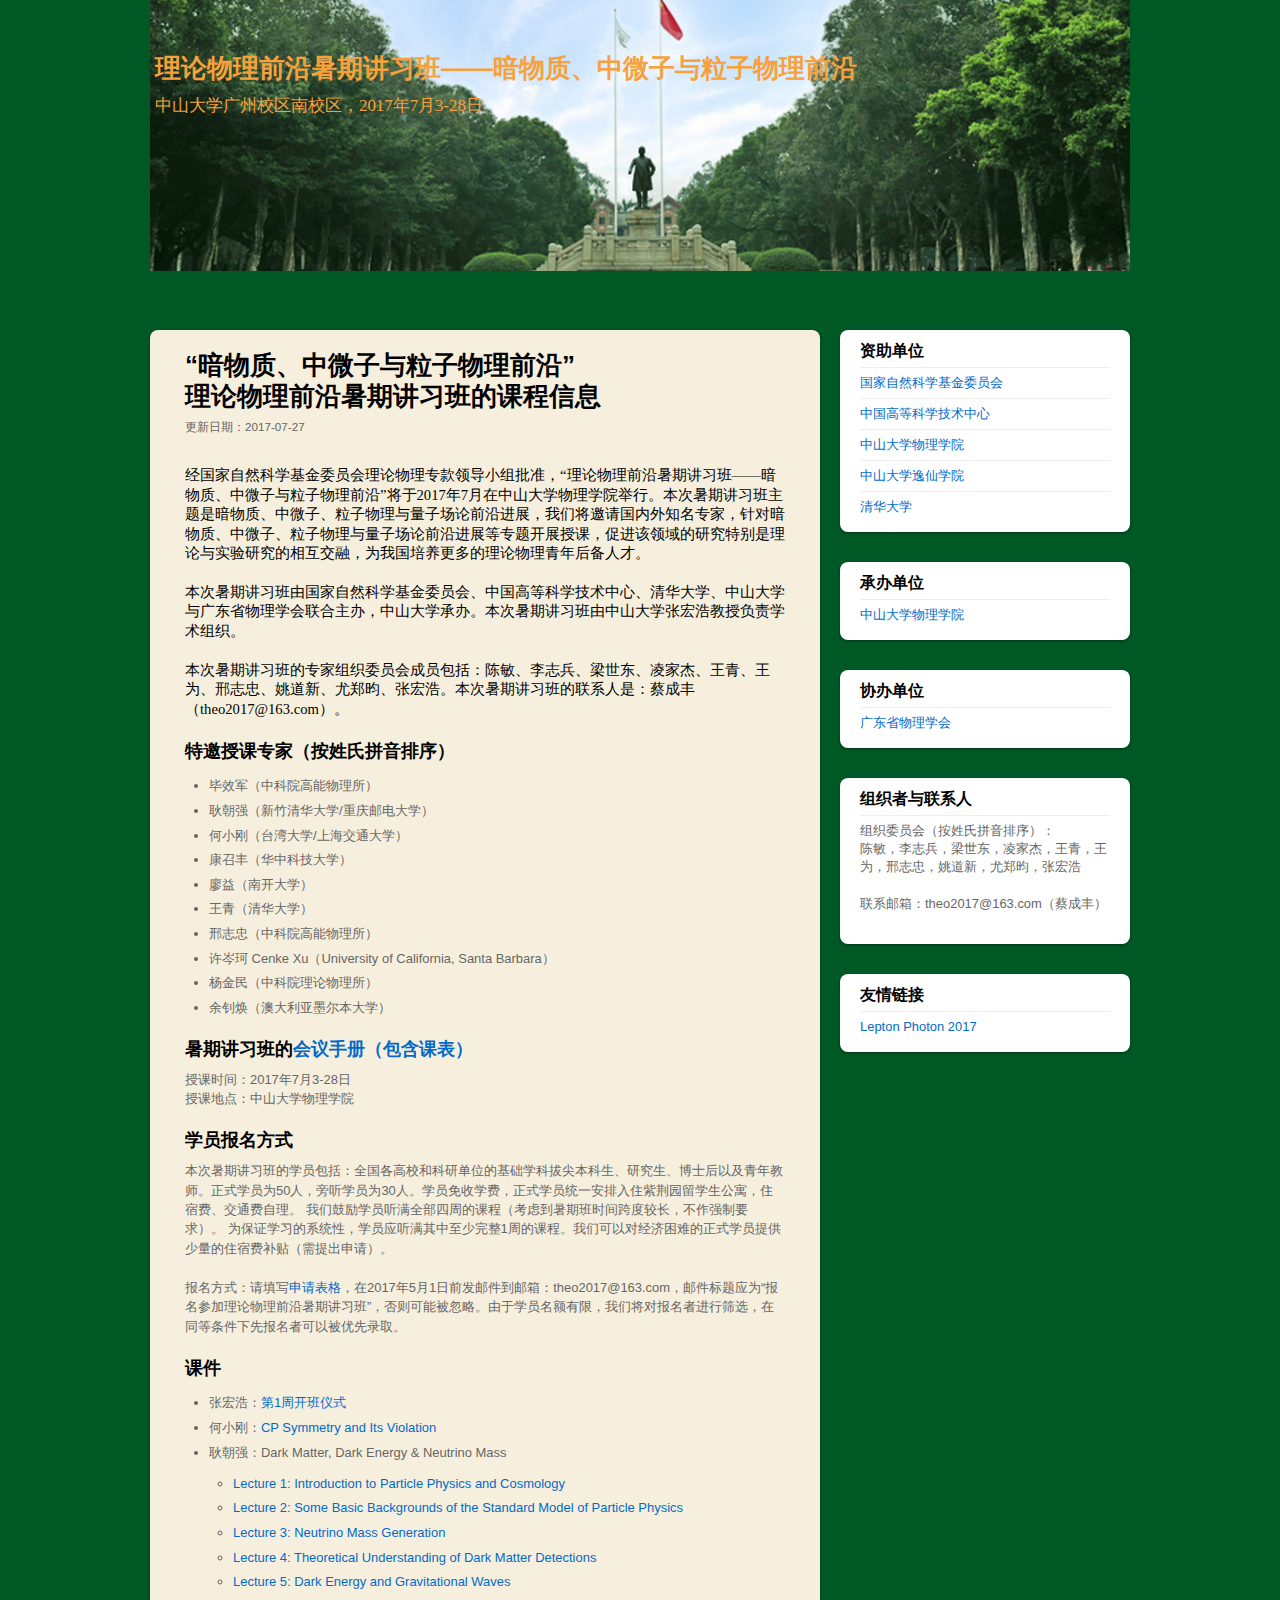
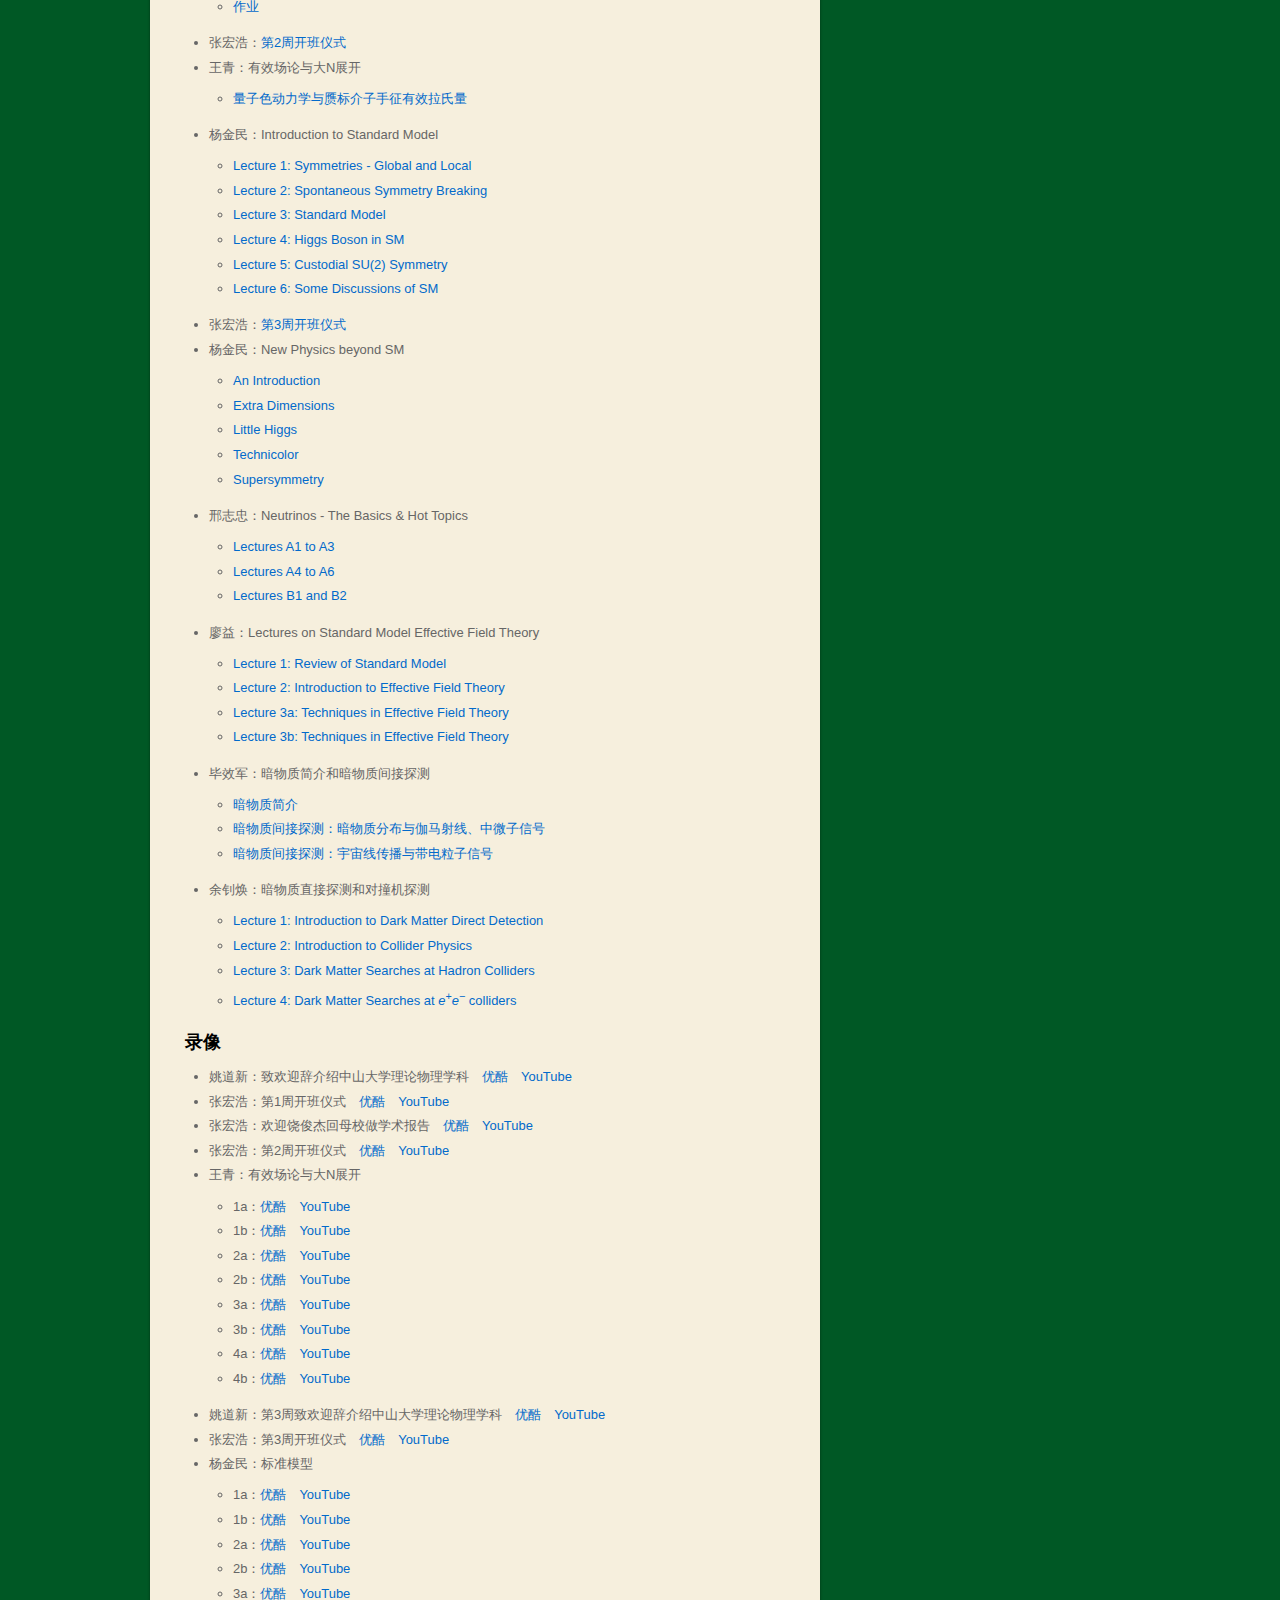
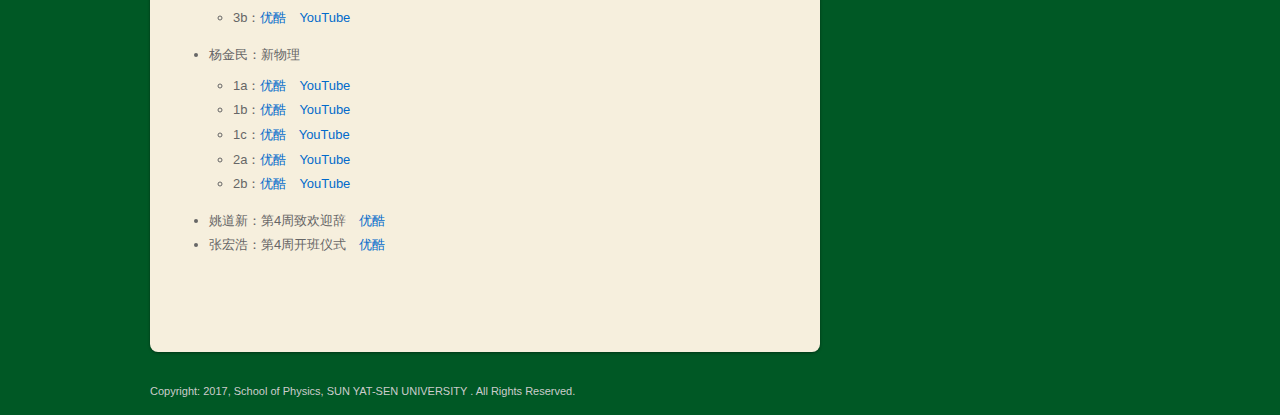
==== commit 3fa8c849: "test" ====
--- a/theo2017/index.html
+++ b/theo2017/index.html
@@ -126,6 +126,7 @@
 		<li><a href="slides/YangJM_1707_NP_0-Intro.pptx" target="_blank">An Introduction</a></li>
 		<li><a href="slides/YangJM_1707_NP_1-extra-dim.ppt" target="_blank">Extra Dimensions</a></li>
 		<li><a href="slides/YangJM_1707_NP_2-LHT.ppt" target="_blank">Little Higgs</a></li>
+		<li><a href="slides/YangJM_1707_NP_3-TC.ppt" target="_blank">Technicolor</a></li>
 		<li><a href="slides/YangJM_1707_NP_4-SUSY.ppt" target="_blank">Supersymmetry</a></li>
 	</ul>
 	<li>邢志忠：Neutrinos - The Basics & Hot Topics</li>
@@ -151,6 +152,8 @@
 	<ul>
 		<li><a href="slides/YuZH_lect1_DM_DD.pdf" target="_blank">Lecture 1: Introduction to Dark Matter Direct Detection</a></li>
 		<li><a href="slides/YuZH_lect2_cld_phys.pdf" target="_blank">Lecture 2: Introduction to Collider Physics</a></li>
+		<li><a href="slides/YuZH_lect3_DM_ppcld.pdf" target="_blank">Lecture 3: Dark Matter Searches at Hadron Colliders</a></li>
+		<li><a href="slides/YuZH_lect4_DM_eecld.pdf" target="_blank">Lecture 4: Dark Matter Searches at <i>e</i><sup>+</sup><i>e</i><sup>−</sup> colliders</a></li>
 	</ul>
 </ul>
 
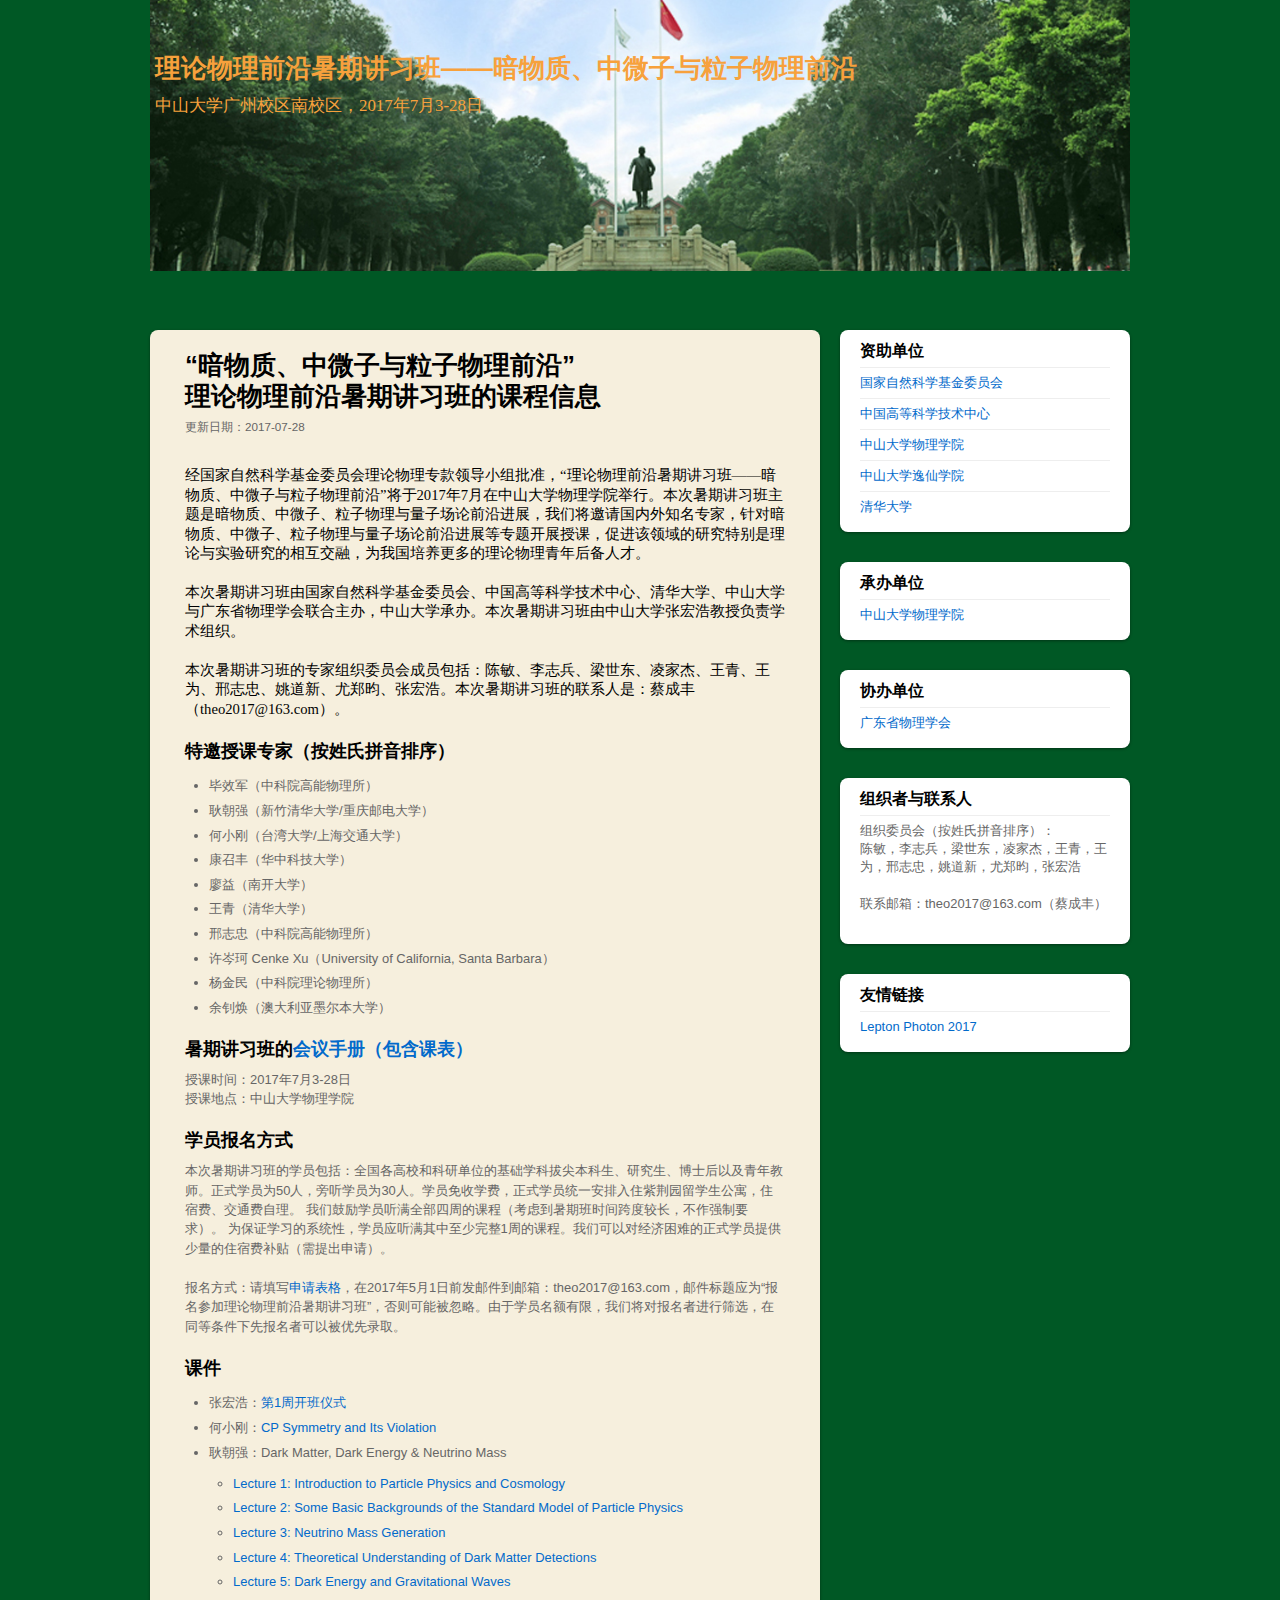
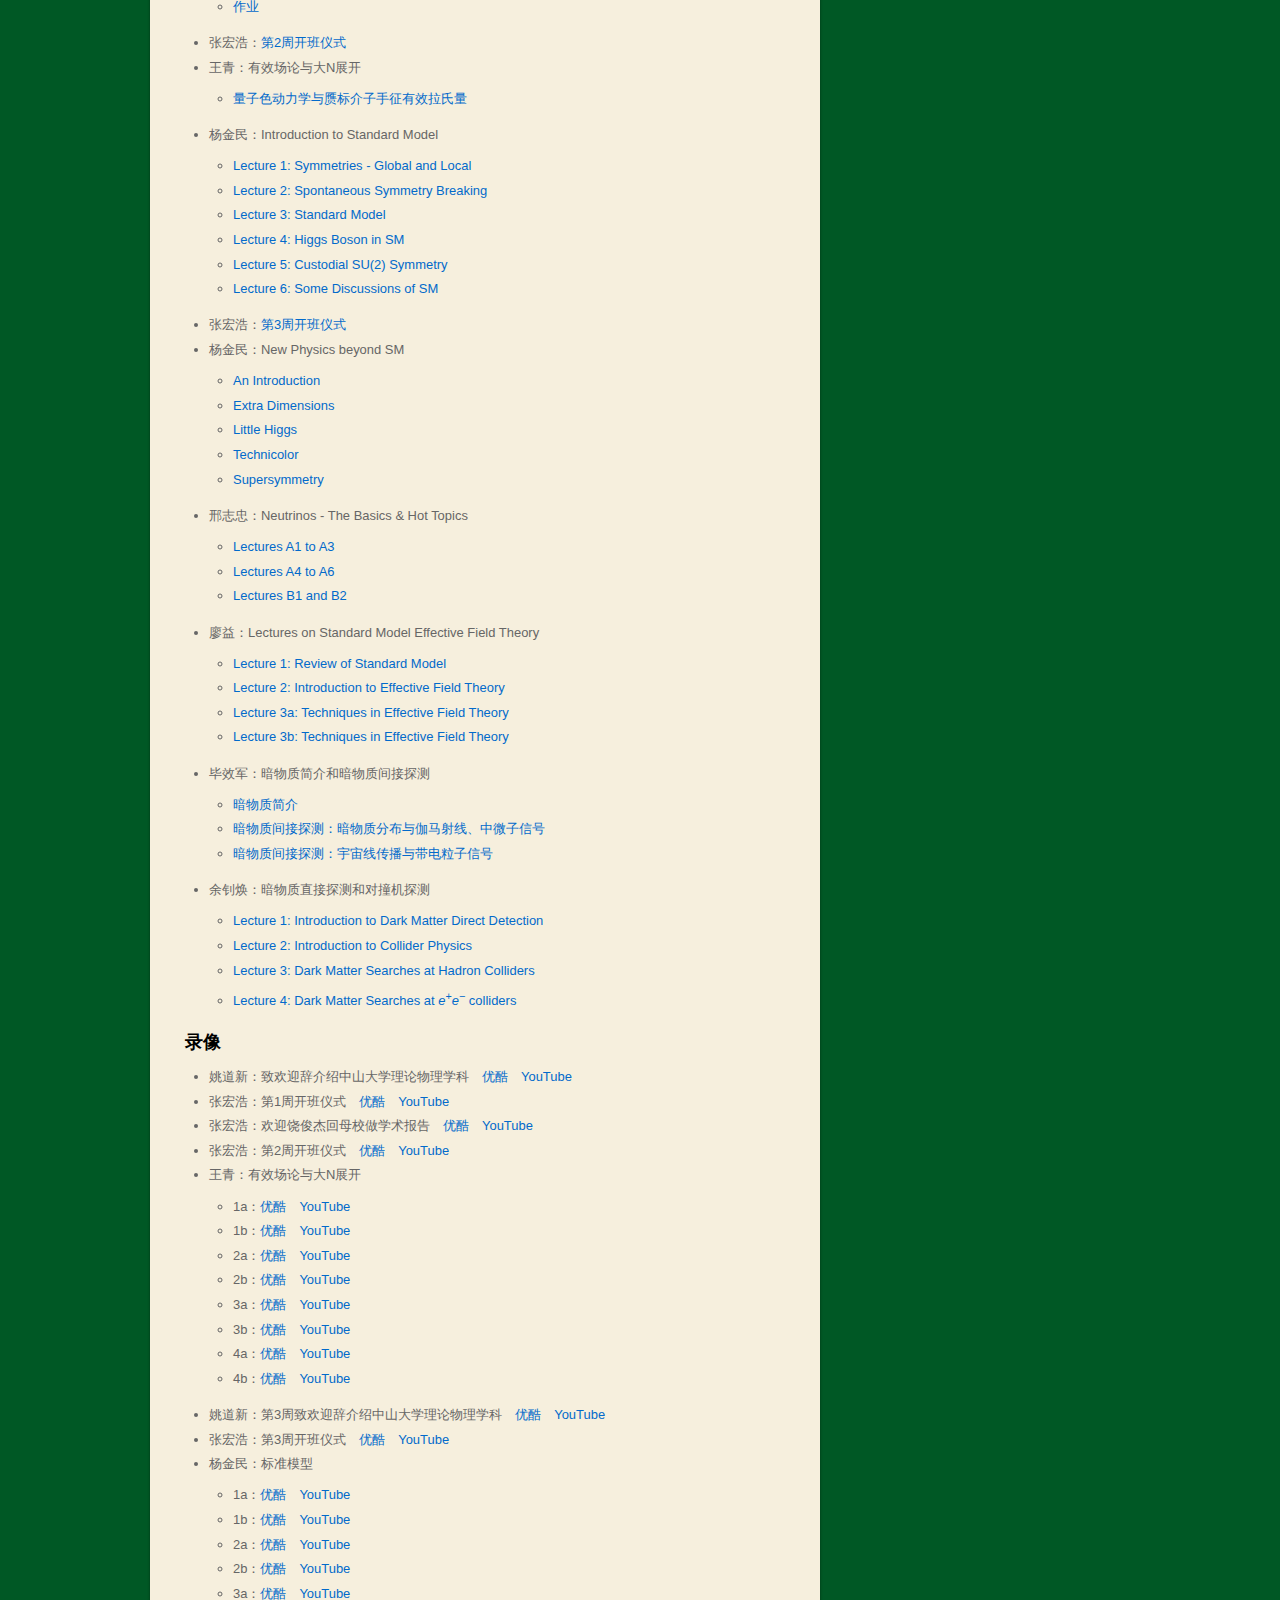
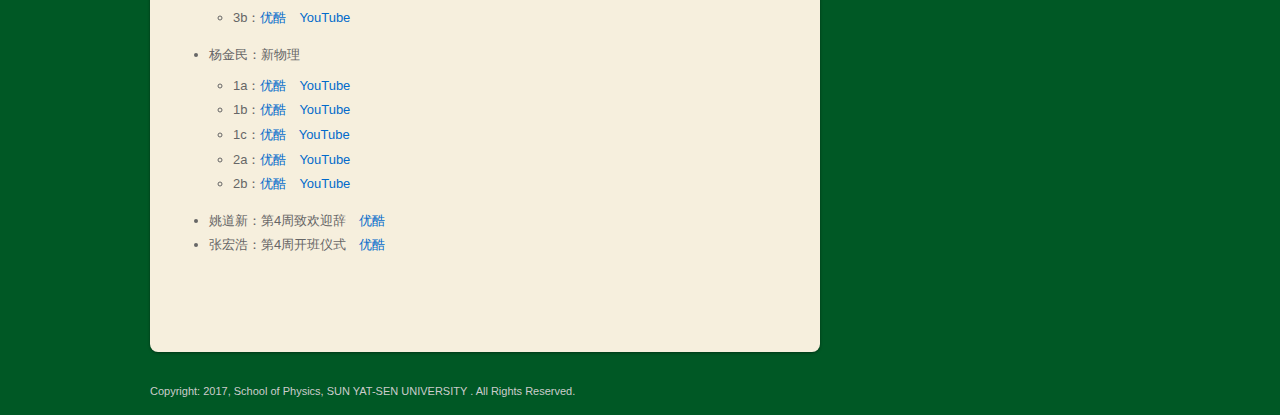
==== commit 5549403e: "test" ====
--- a/theo2017/index.html
+++ b/theo2017/index.html
@@ -51,7 +51,7 @@
 			<header>
 				<h2 class="post-title">“暗物质、中微子与粒子物理前沿”
 <br>理论物理前沿暑期讲习班的课程信息</h2>
-				<p class="post-meta">更新日期：2017-07-27</p>
+				<p class="post-meta">更新日期：2017-07-28</p>
 			</header>
 
 
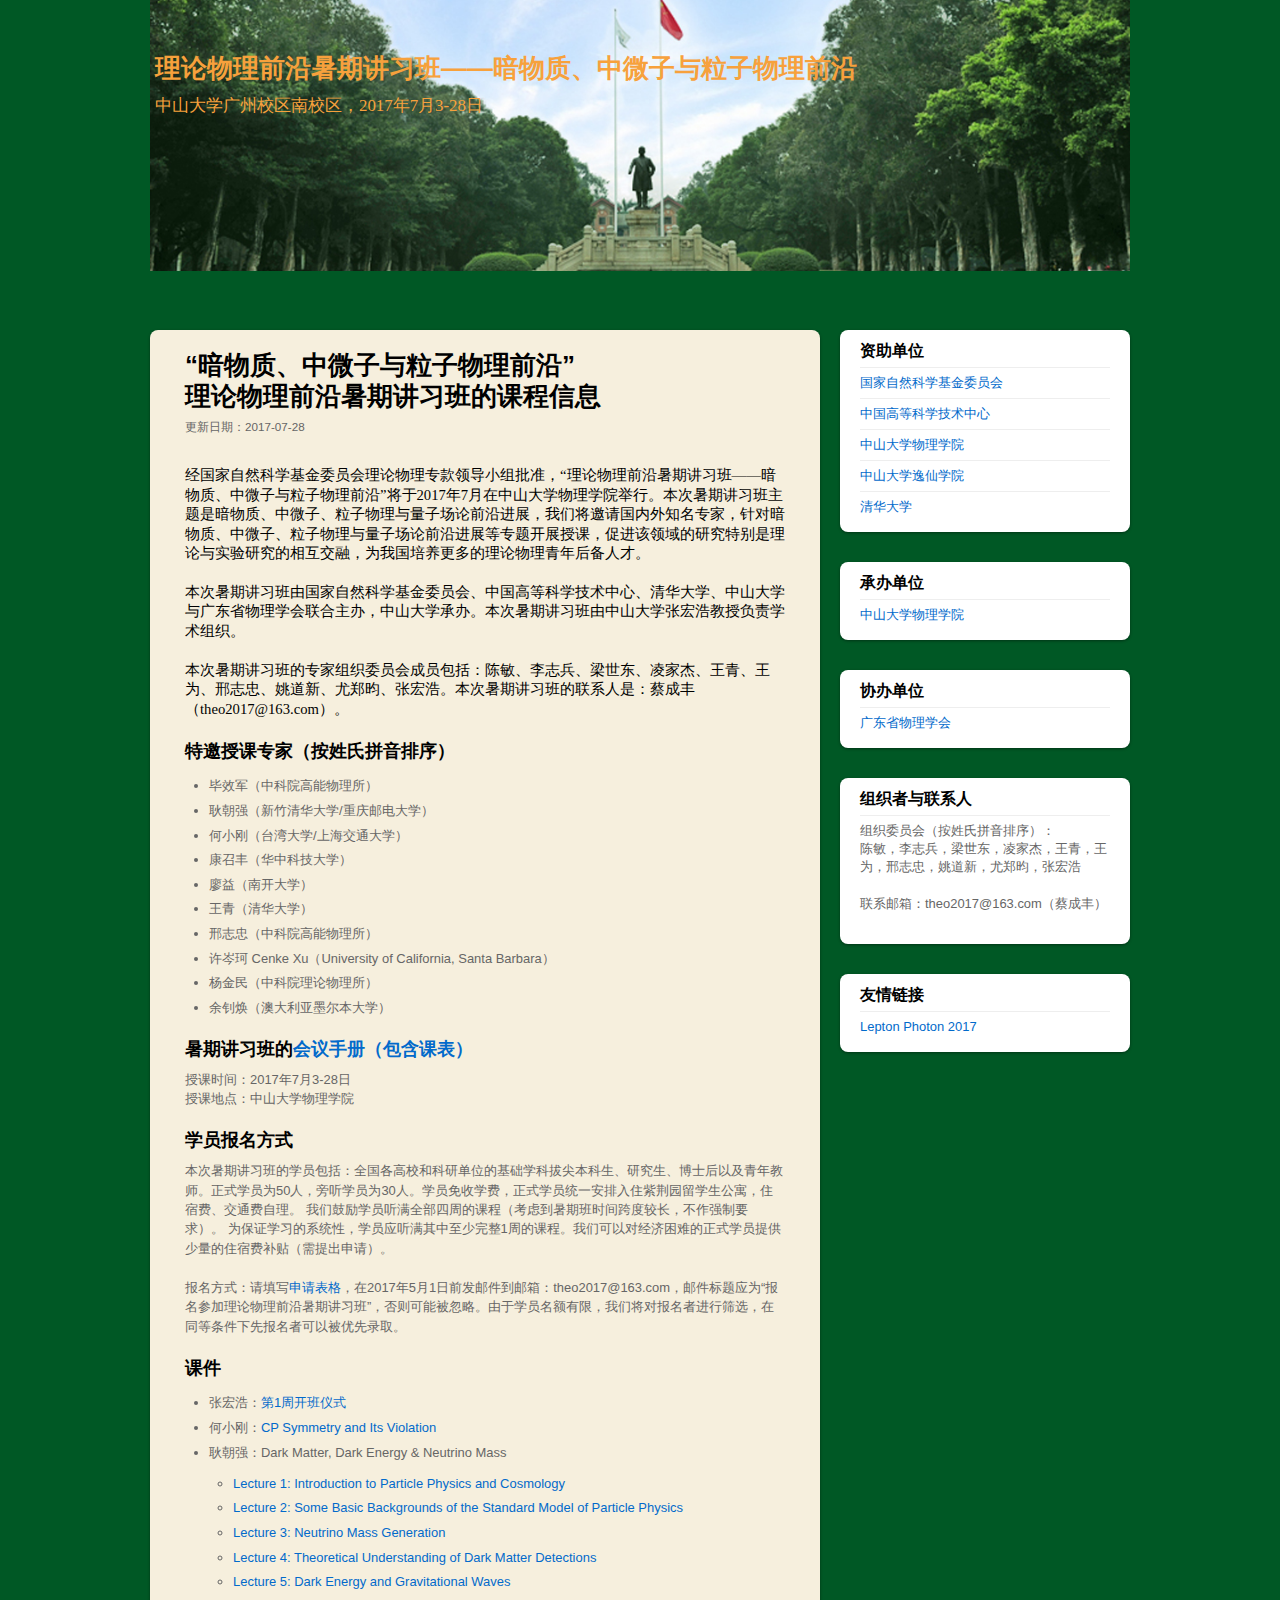
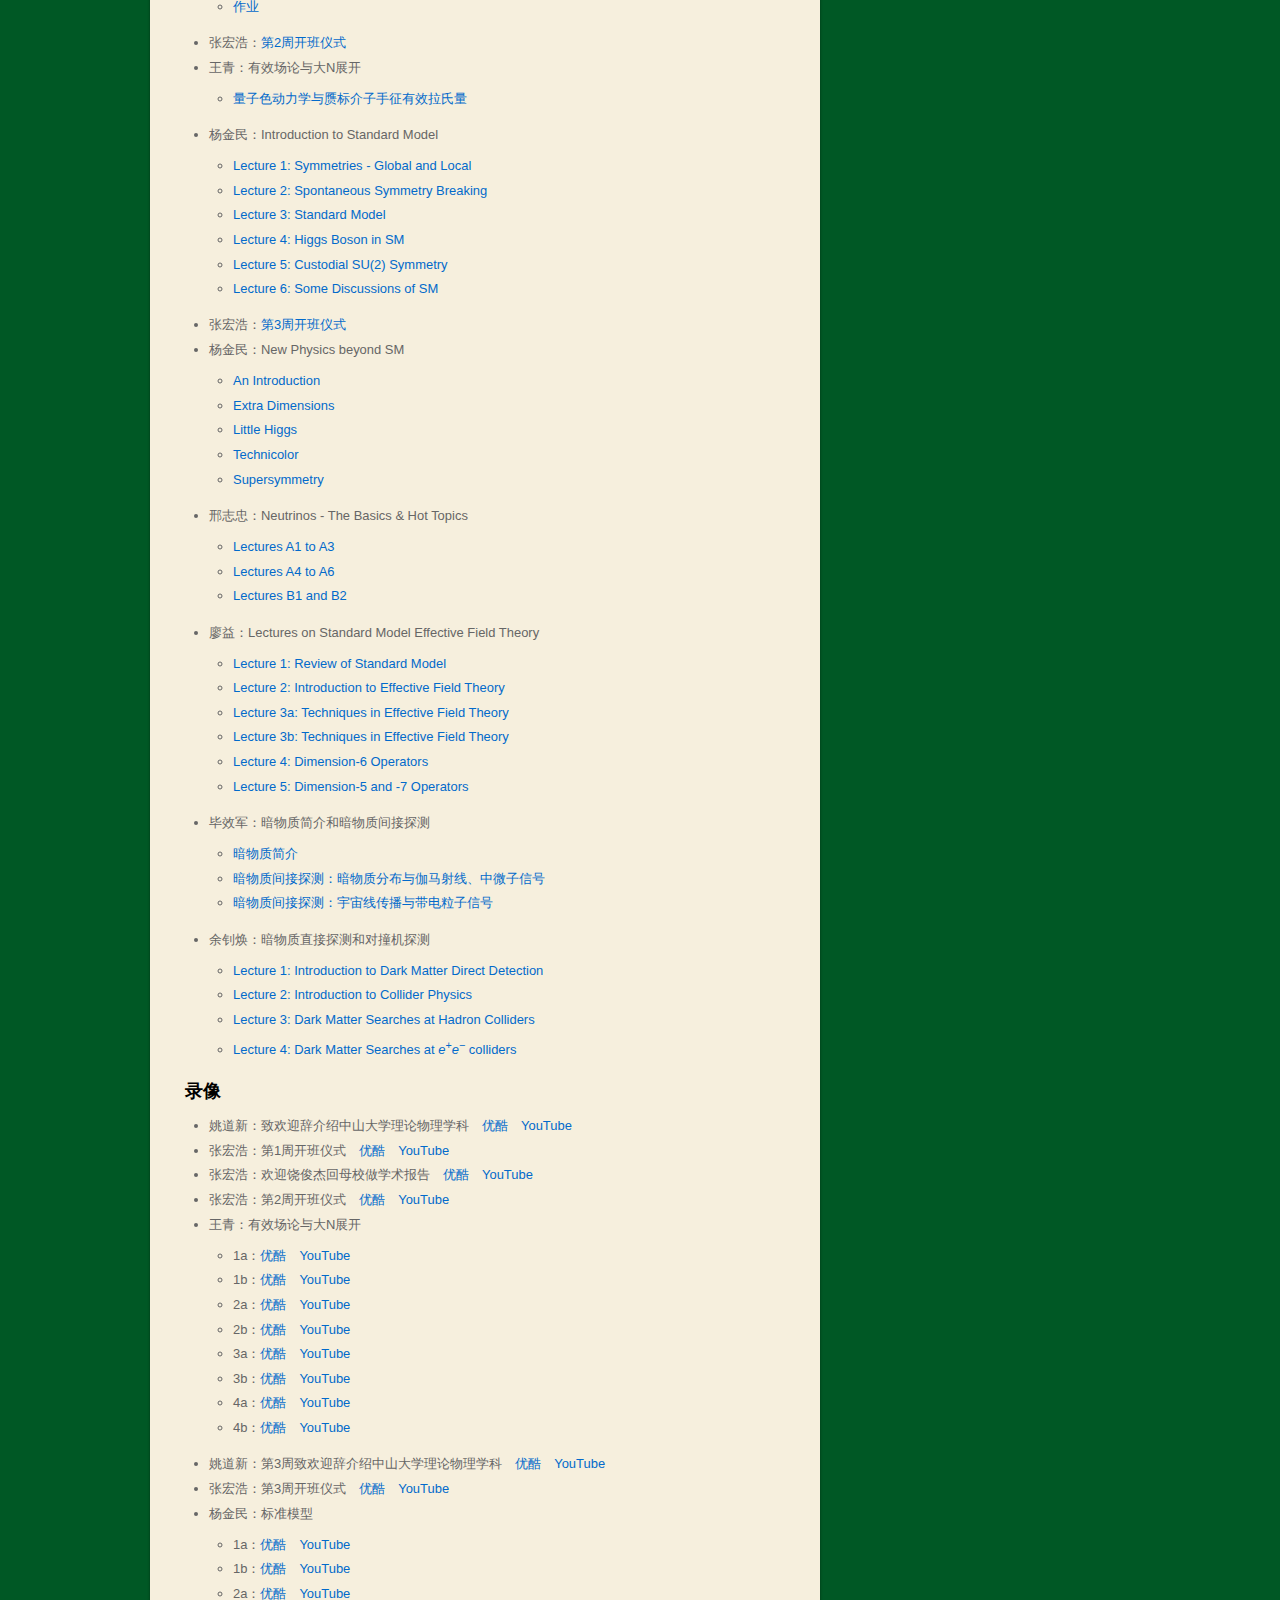
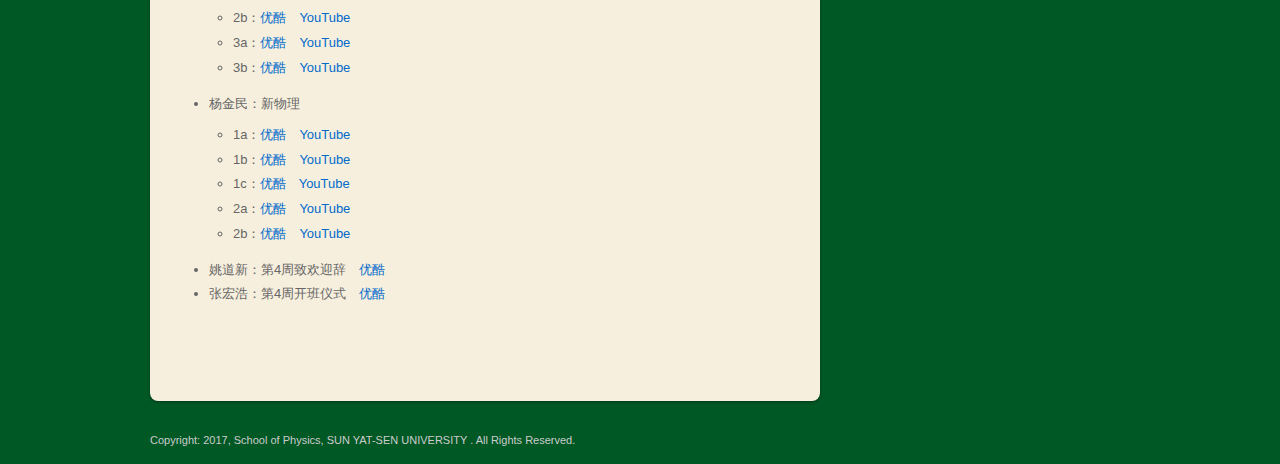
==== commit 9355fe15: "test" ====
--- a/theo2017/index.html
+++ b/theo2017/index.html
@@ -141,6 +141,8 @@
 		<li><a href="slides/LiaoY_1707_lect2_EFT.pdf" target="_blank">Lecture 2: Introduction to Effective Field Theory</a></li>
 		<li><a href="slides/LiaoY_1707_lect3a_EFT_tech.pdf" target="_blank">Lecture 3a: Techniques in Effective Field Theory</a></li>
 		<li><a href="slides/LiaoY_1707_lect3b_EFT_tech.pdf" target="_blank">Lecture 3b: Techniques in Effective Field Theory</a></li>
+		<li><a href="slides/LiaoY_1707_lect4_dim-6.pdf" target="_blank">Lecture 4: Dimension-6 Operators</a></li>
+		<li><a href="slides/LiaoY_1707_lect5_dim-5_7.pdf" target="_blank">Lecture 5: Dimension-5 and -7 Operators</a></li>
 	</ul>
 	<li>毕效军：暗物质简介和暗物质间接探测</li>
 	<ul>
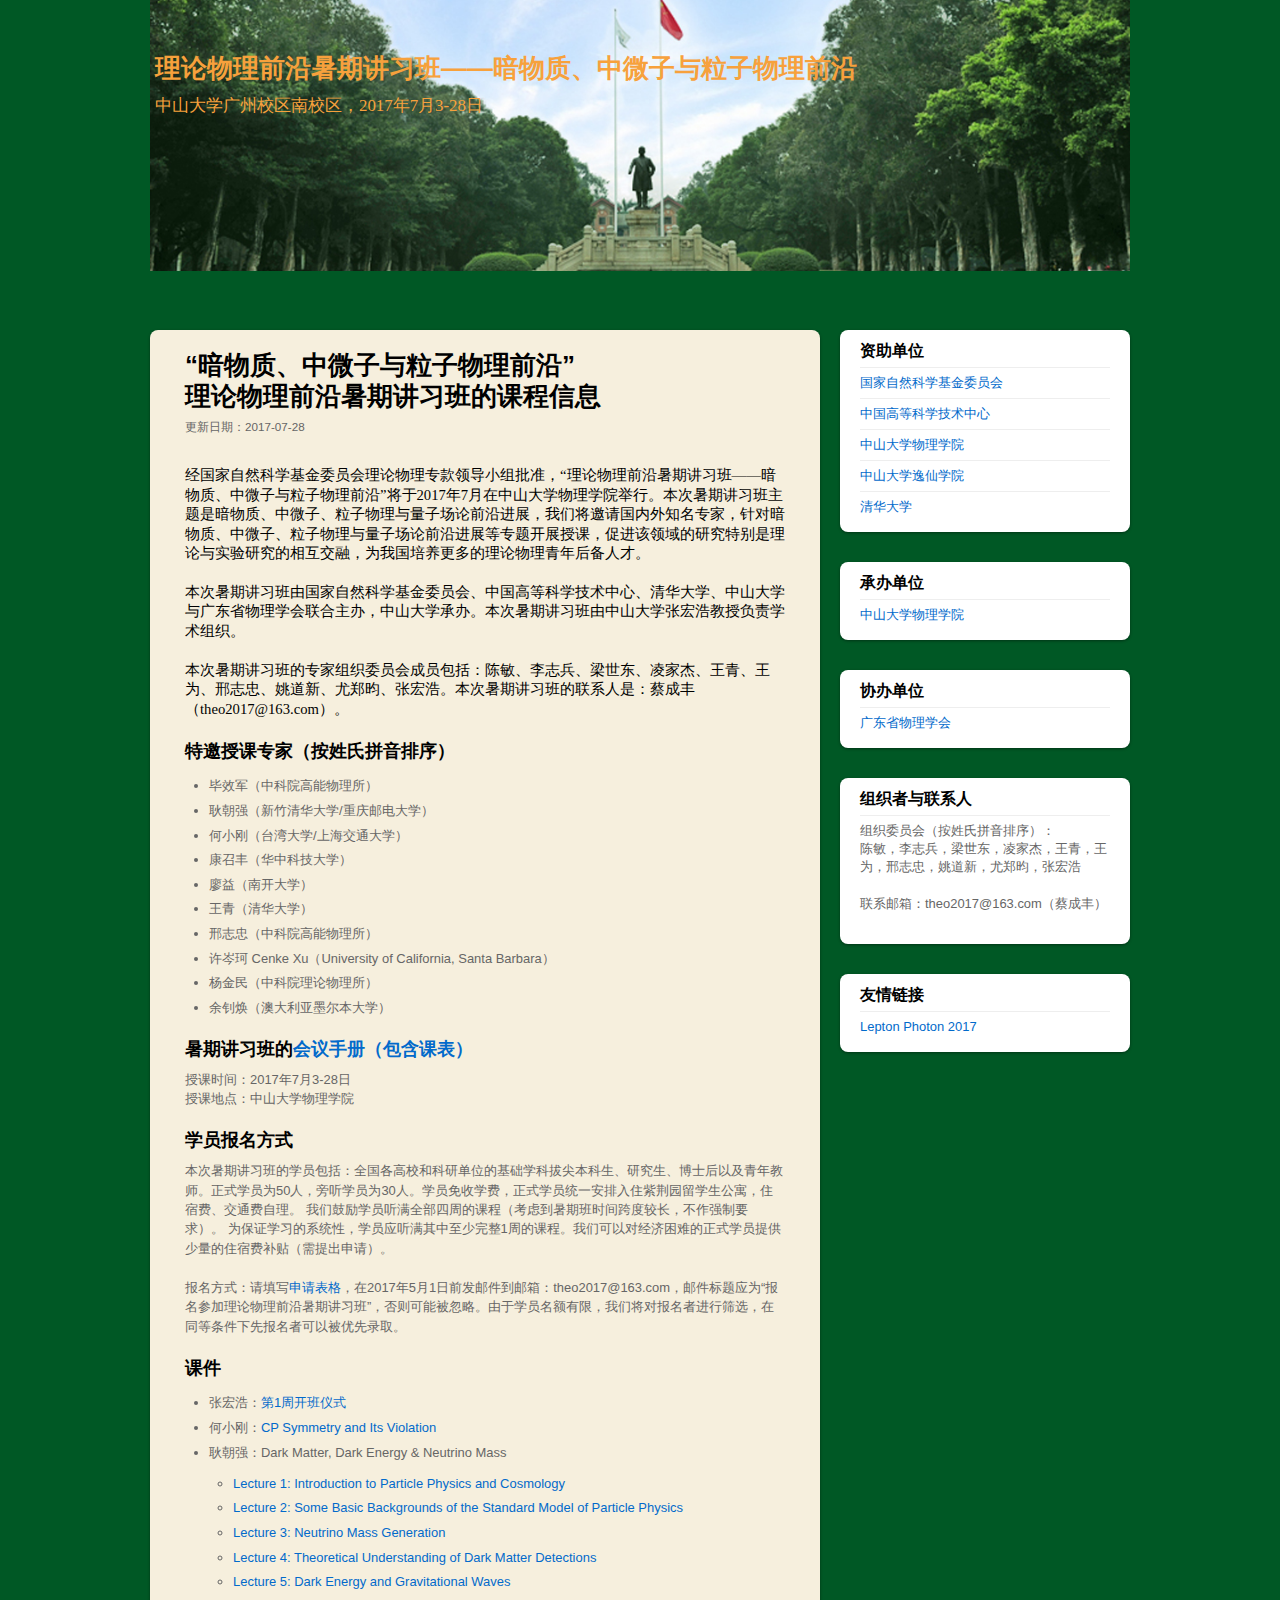
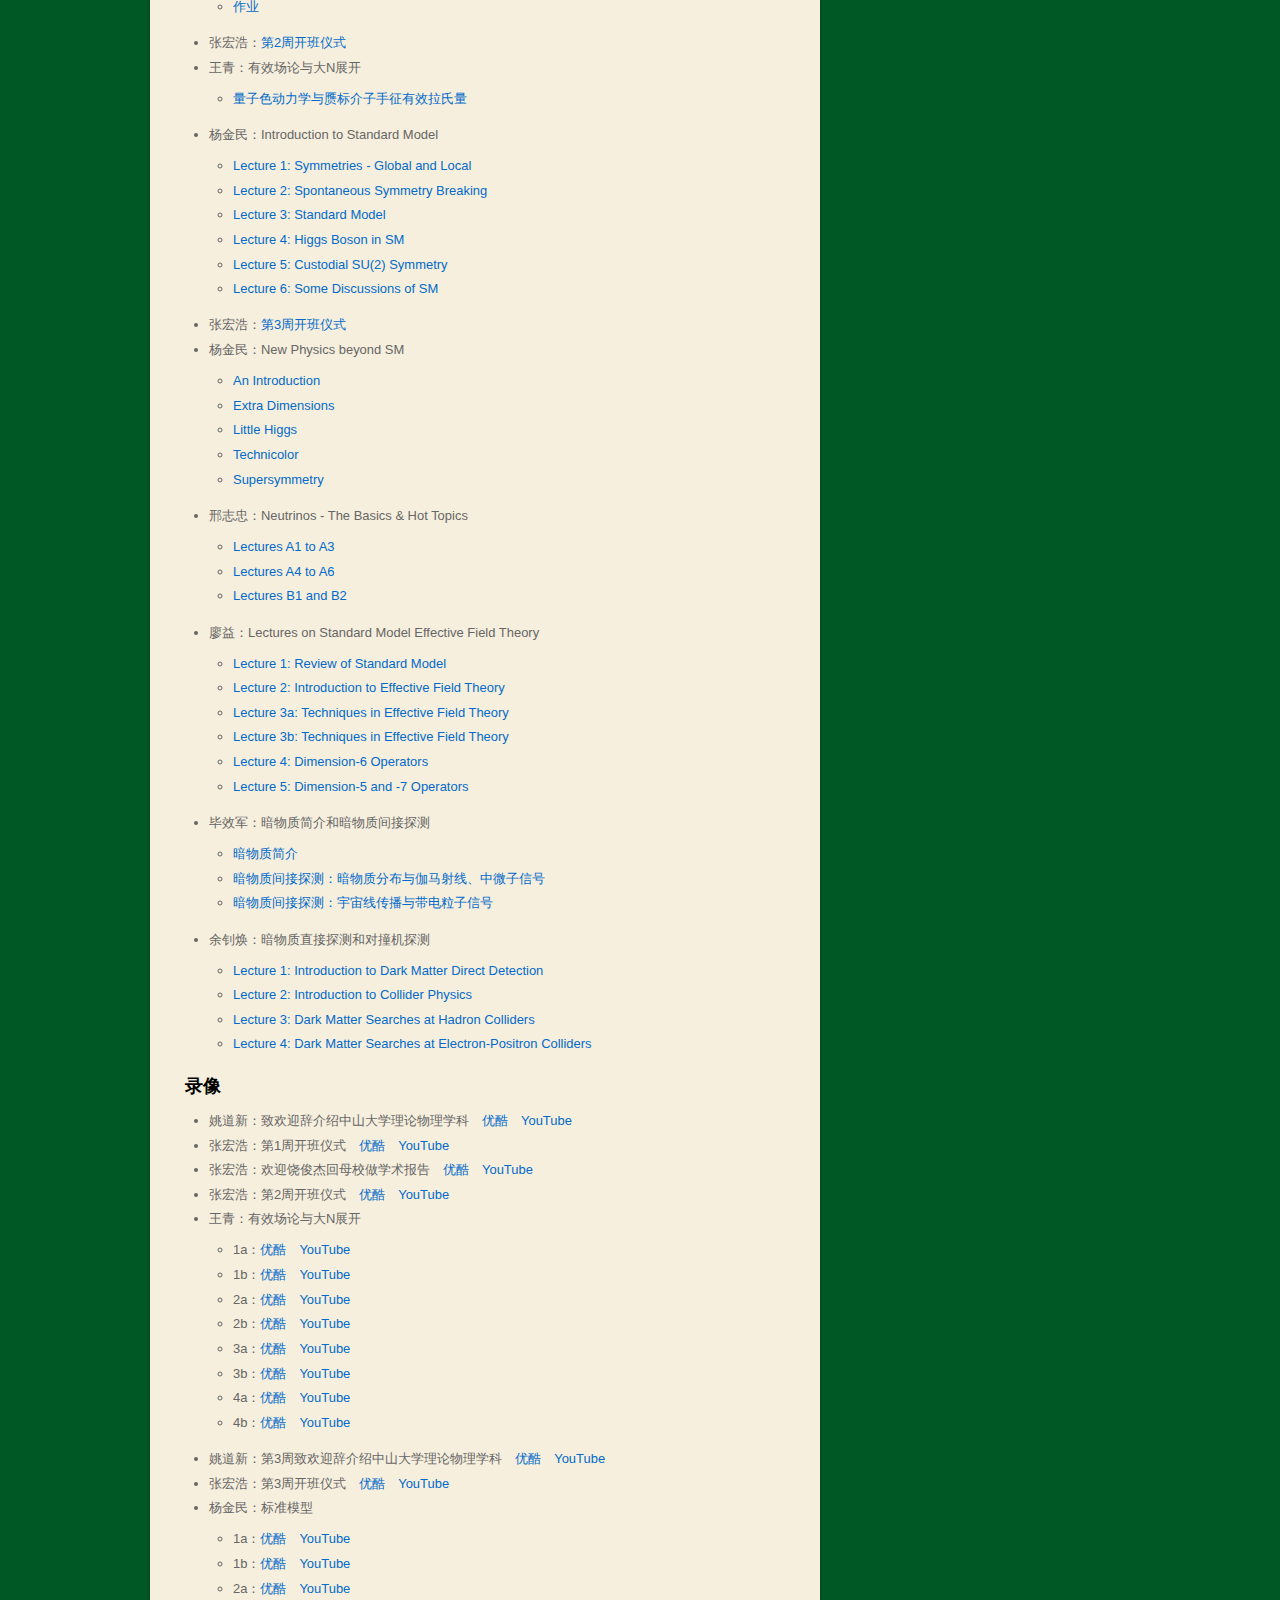
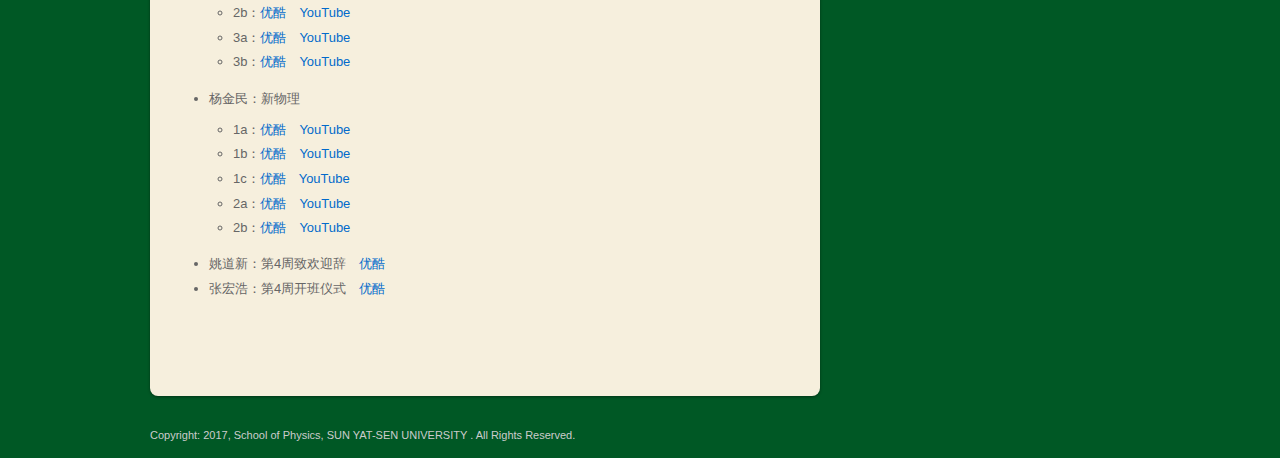
==== commit 02637827: "test" ====
--- a/theo2017/index.html
+++ b/theo2017/index.html
@@ -155,7 +155,7 @@
 		<li><a href="slides/YuZH_lect1_DM_DD.pdf" target="_blank">Lecture 1: Introduction to Dark Matter Direct Detection</a></li>
 		<li><a href="slides/YuZH_lect2_cld_phys.pdf" target="_blank">Lecture 2: Introduction to Collider Physics</a></li>
 		<li><a href="slides/YuZH_lect3_DM_ppcld.pdf" target="_blank">Lecture 3: Dark Matter Searches at Hadron Colliders</a></li>
-		<li><a href="slides/YuZH_lect4_DM_eecld.pdf" target="_blank">Lecture 4: Dark Matter Searches at <i>e</i><sup>+</sup><i>e</i><sup>−</sup> colliders</a></li>
+		<li><a href="slides/YuZH_lect4_DM_eecld.pdf" target="_blank">Lecture 4: Dark Matter Searches at Electron-Positron Colliders</a></li>
 	</ul>
 </ul>
 
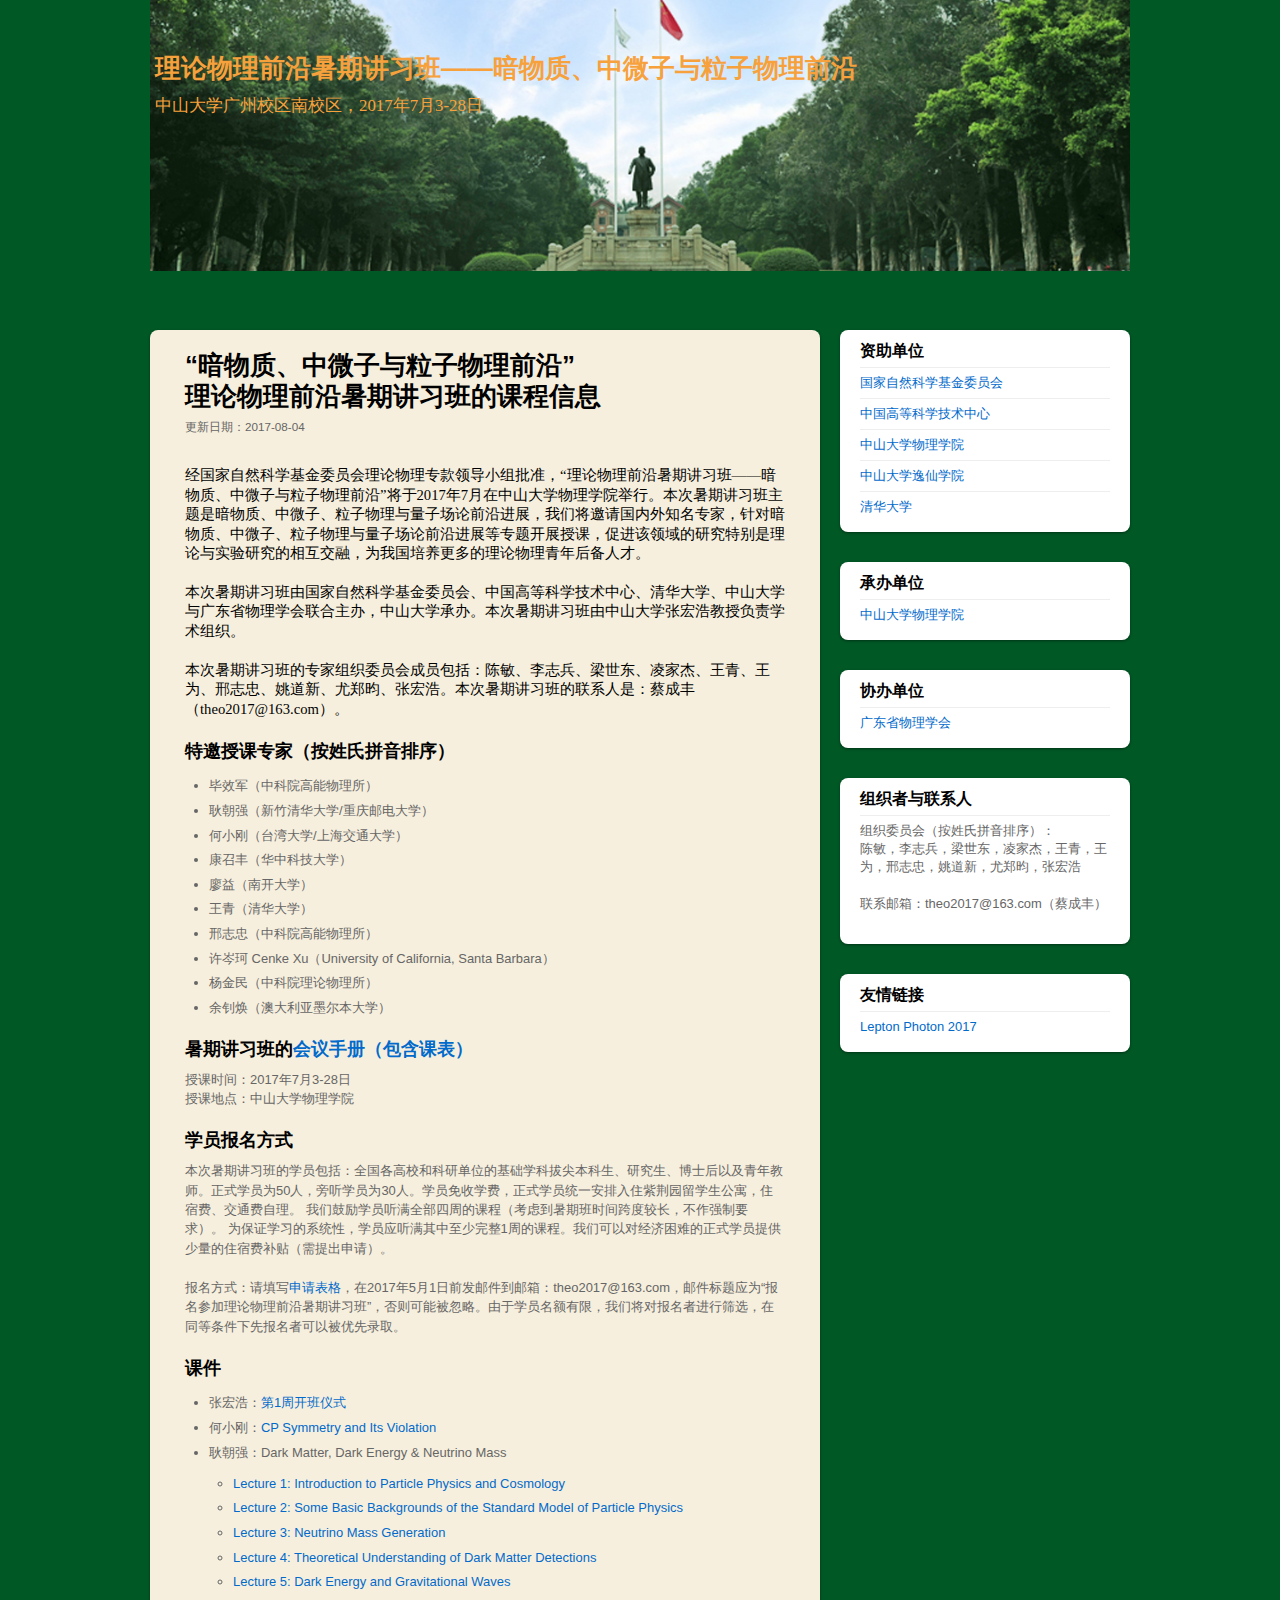
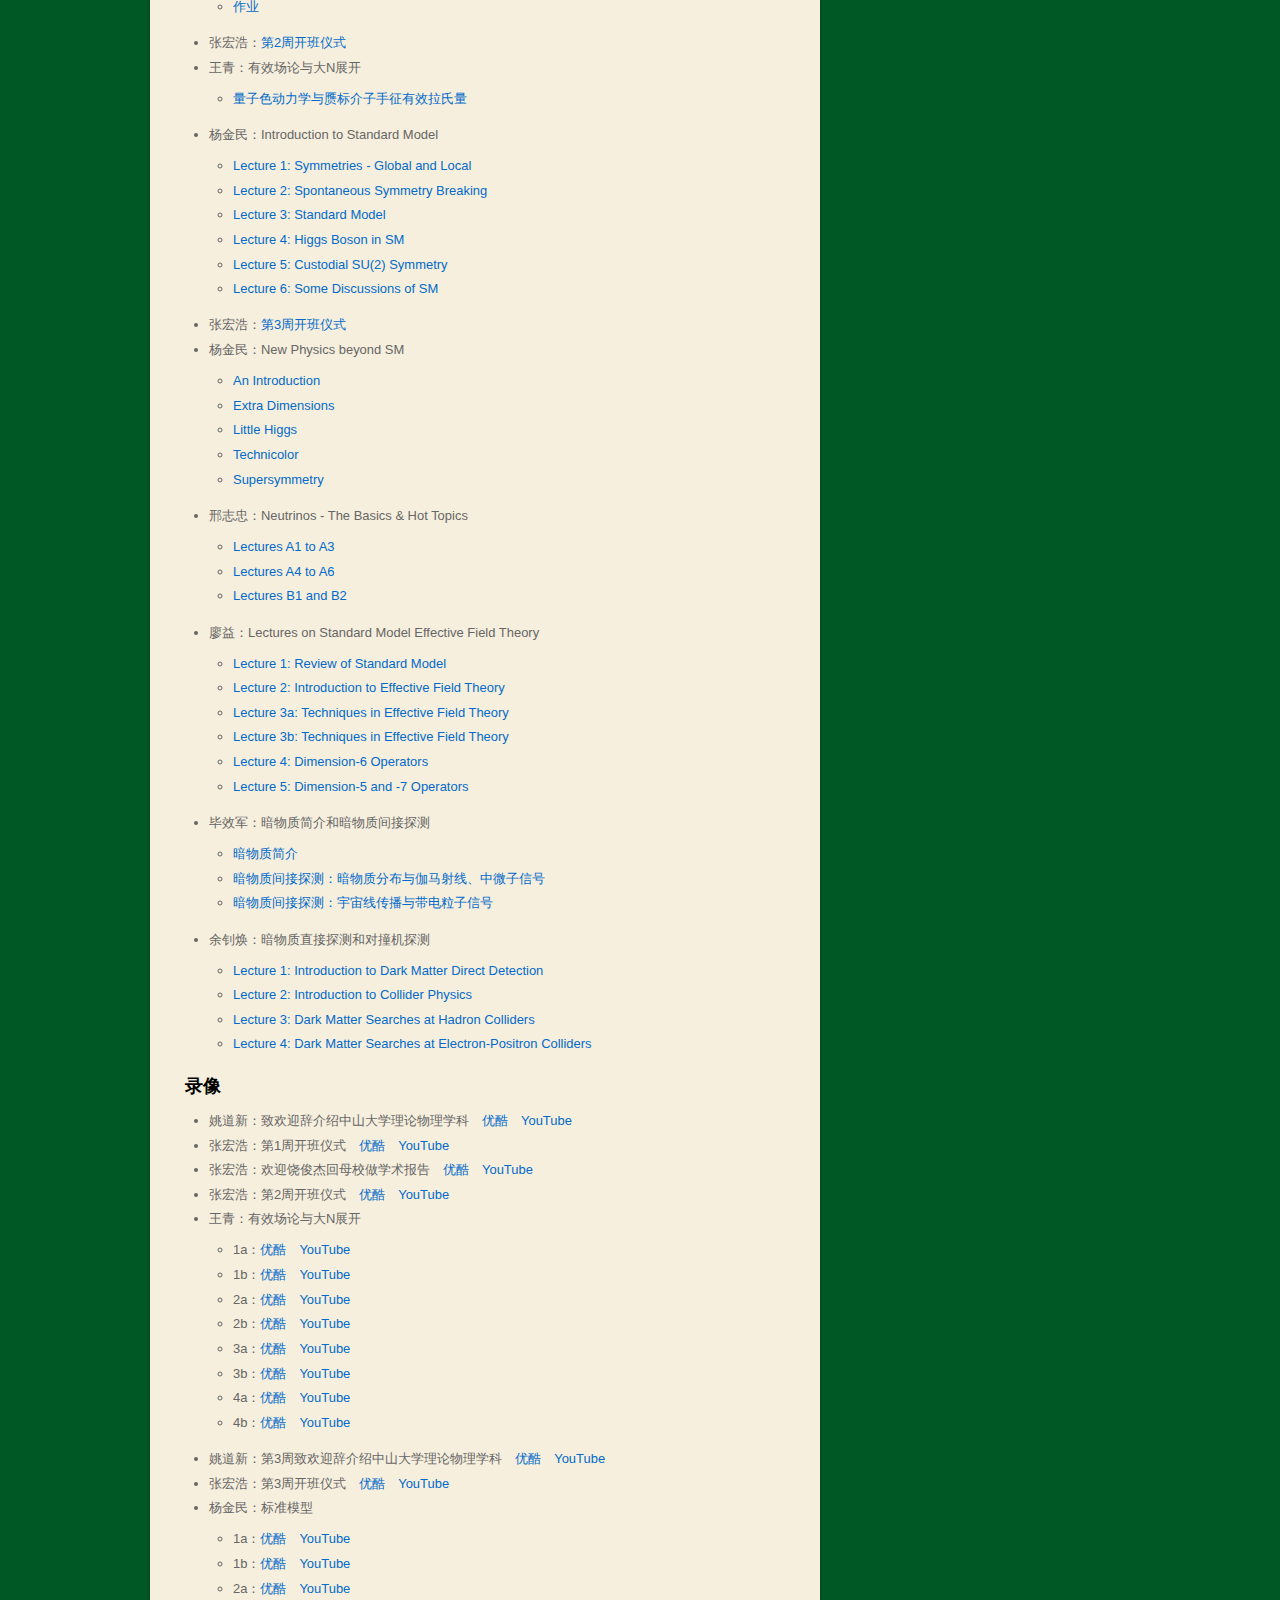
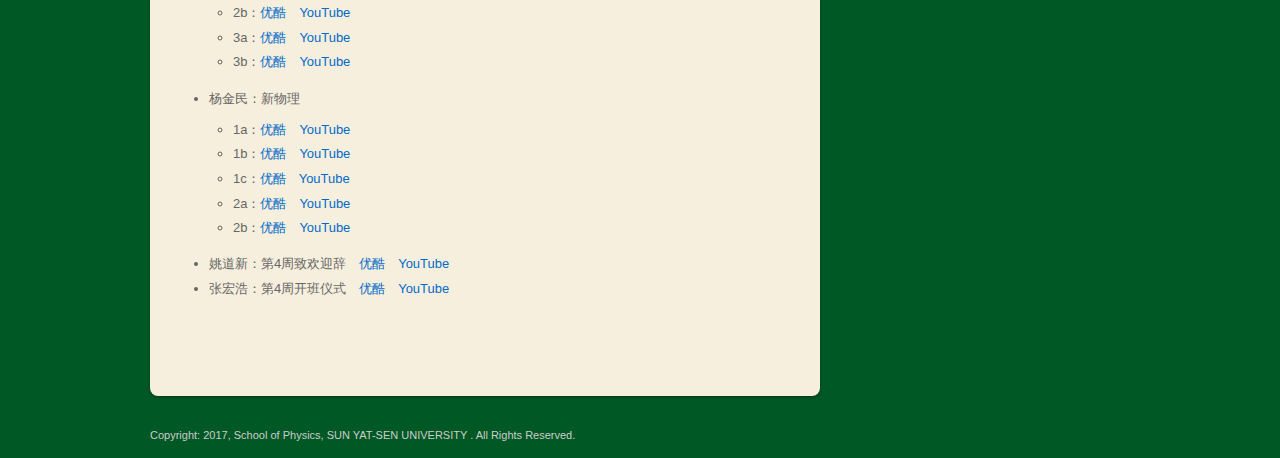
==== commit ff0e0612: "test" ====
--- a/theo2017/index.html
+++ b/theo2017/index.html
@@ -51,7 +51,7 @@
 			<header>
 				<h2 class="post-title">“暗物质、中微子与粒子物理前沿”
 <br>理论物理前沿暑期讲习班的课程信息</h2>
-				<p class="post-meta">更新日期：2017-07-28</p>
+				<p class="post-meta">更新日期：2017-08-04</p>
 			</header>
 
 
@@ -195,8 +195,8 @@
 		<li>2a：<a href="http://v.youku.com/v_show/id_XMjkwNjQ0NTYxNg==.html" target="_blank">优酷</a>　<a href="https://youtu.be/vD3pzwej-Oo" target="_blank">YouTube</a></li>
 		<li>2b：<a href="http://v.youku.com/v_show/id_XMjkwNjk5NjgzMg==.html" target="_blank">优酷</a>　<a href="https://youtu.be/1xt3Qe5IboQ" target="_blank">YouTube</a></li>
 	</ul>
-	<li>姚道新：第4周致欢迎辞　<a href="http://v.youku.com/v_show/id_XMjkxNzE4MzA0OA==.html" target="_blank">优酷</a></li>
-	<li>张宏浩：第4周开班仪式　<a href="http://v.youku.com/v_show/id_XMjkxNzIzNzQwNA==.html" target="_blank">优酷</a></li>
+	<li>姚道新：第4周致欢迎辞　<a href="http://v.youku.com/v_show/id_XMjkxNzE4MzA0OA==.html" target="_blank">优酷</a>　<a href="https://youtu.be/boX3QuNf_9s" target="_blank">YouTube</a></li>
+	<li>张宏浩：第4周开班仪式　<a href="http://v.youku.com/v_show/id_XMjkxNzIzNzQwNA==.html" target="_blank">优酷</a>　<a href="https://youtu.be/tQVRkS3vwrE" target="_blank">YouTube</a></li>
 </ul>
 
 
